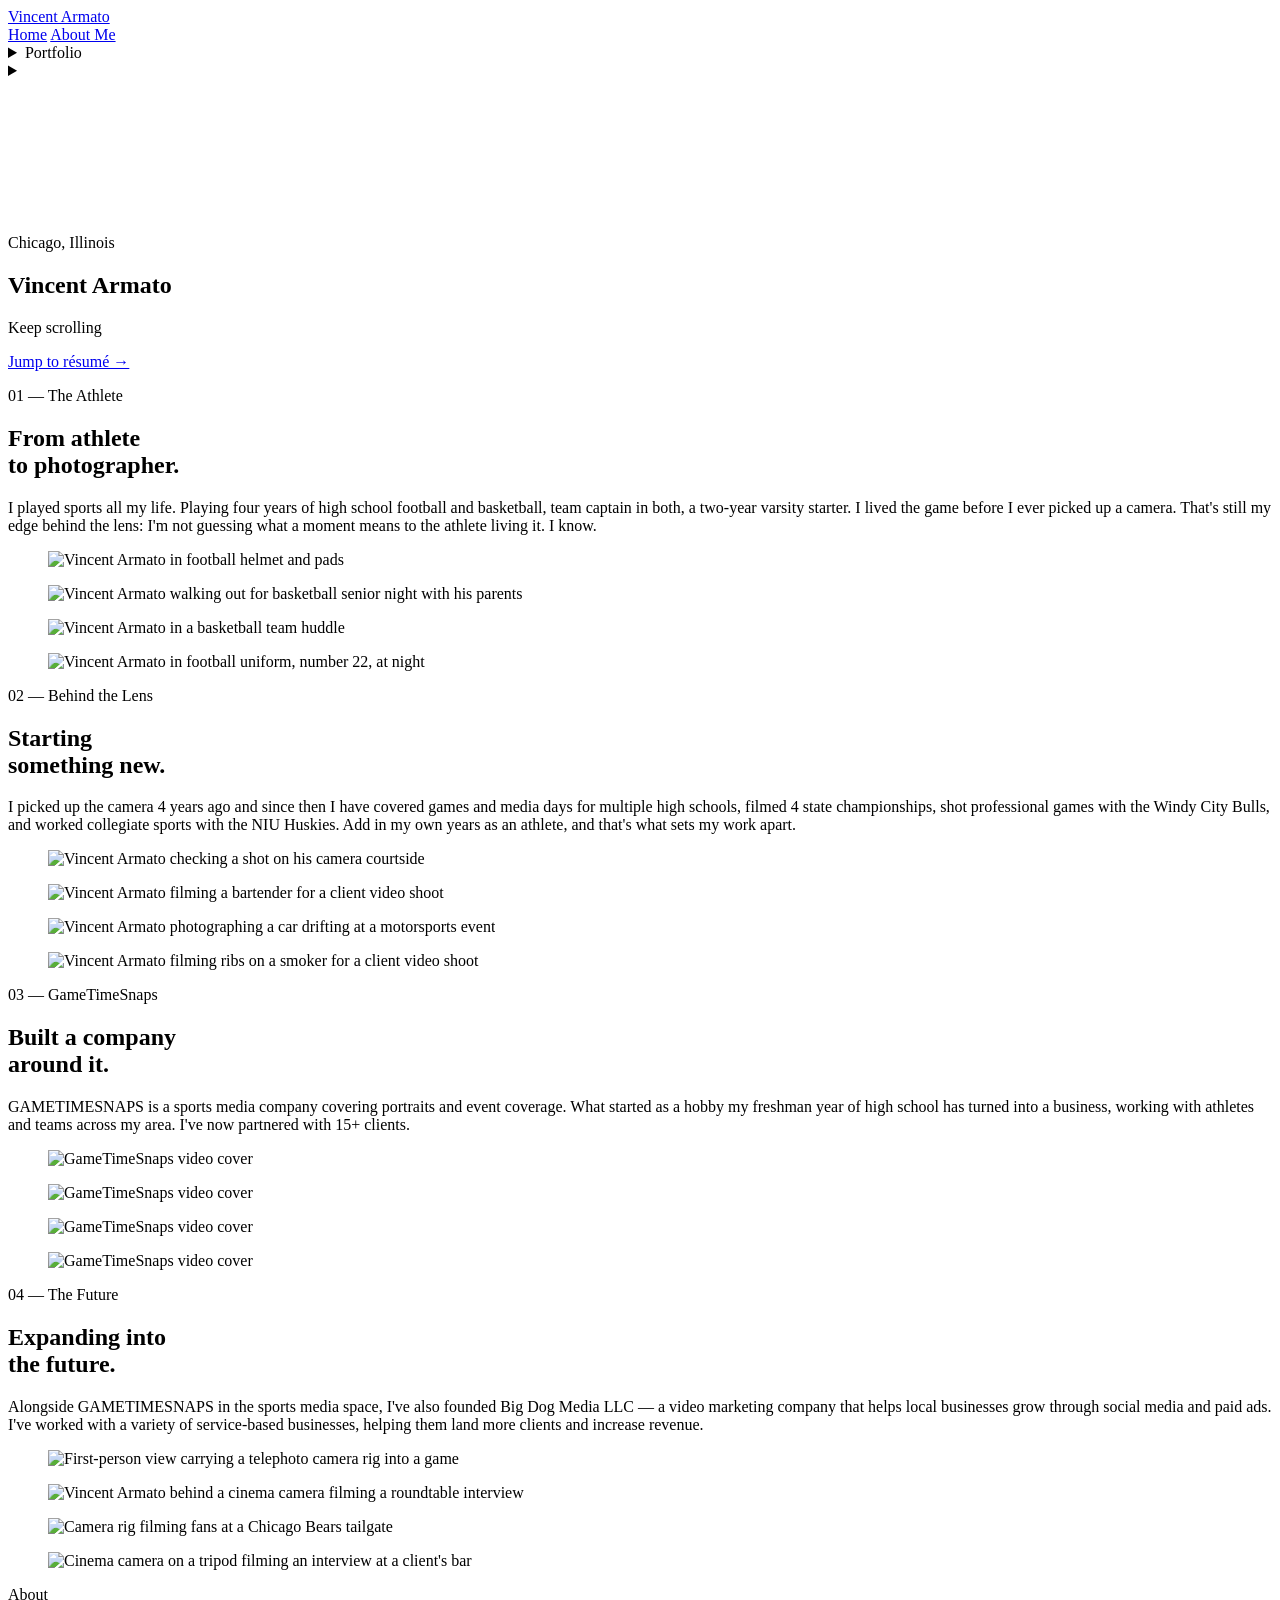
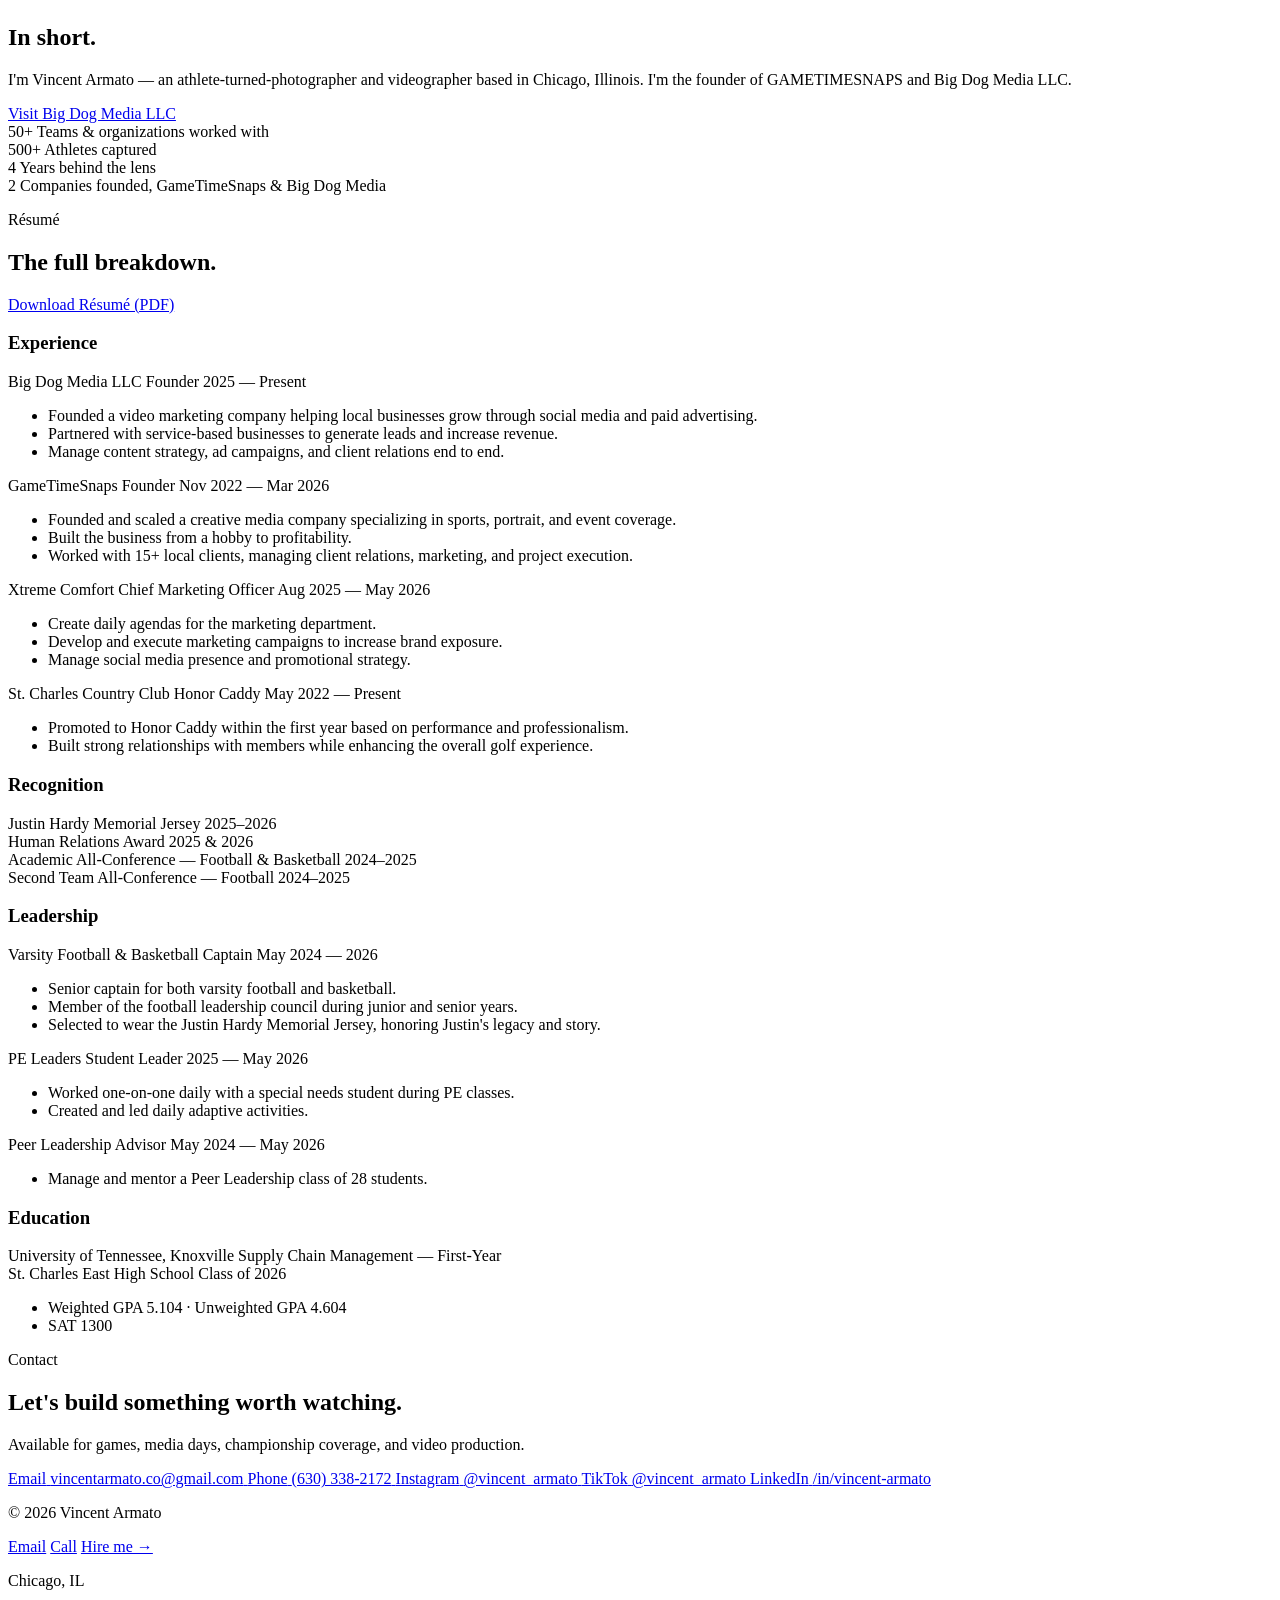
==== about.html @ 3bd27382 "Initial commit of website files" ====
<!DOCTYPE html>
<html lang="en">
  <head>
    <meta charset="UTF-8" />
    <meta name="viewport" content="width=device-width, initial-scale=1.0" />
    <title>About | Vincent Armato</title>
    <meta
      name="description"
      content="Athlete, photographer, and videographer Vincent Armato — the story behind St. Charles East's primary media contractor and founder of GameTimeSnaps."
    />
    <link rel="stylesheet" href="styles.css" />
    <link rel="icon" href="data:image/svg+xml,%3Csvg xmlns='http://www.w3.org/2000/svg' viewBox='0 0 100 100'%3E%3Ccircle cx='50' cy='50' r='42' fill='%23ff4a1f'/%3E%3Ccircle cx='50' cy='50' r='24' fill='%230a0a0a'/%3E%3Ccircle cx='50' cy='50' r='9' fill='%23ff4a1f'/%3E%3C/svg%3E" />
    <!-- Social share. Update og:url + og:image to absolute https URLs once the domain is live. -->
    <meta property="og:type" content="website" />
    <meta property="og:title" content="About — Vincent Armato" />
    <meta property="og:description" content="Athlete-turned-photographer based in Chicago. Founder of GameTimeSnaps and Big Dog Media LLC." />
    <meta property="og:image" content="photos/homepage/hero-still.jpg" />
    <meta name="twitter:card" content="summary_large_image" />
    <meta name="twitter:title" content="About — Vincent Armato" />
    <meta name="twitter:description" content="Athlete-turned-photographer based in Chicago. Founder of GameTimeSnaps and Big Dog Media LLC." />
    <meta name="twitter:image" content="photos/homepage/hero-still.jpg" />
    <script>document.documentElement.classList.add('js');</script>
  </head>
  <body>
    <header class="topbar-wrap">
      <div class="topbar">
        <a class="brand" href="index.html">Vincent Armato</a>
        <nav class="nav-links" aria-label="Primary navigation">
          <a href="index.html">Home</a>
          <a href="about.html" aria-current="page">About Me</a>
          <details class="nav-dropdown">
            <summary>Portfolio</summary>
            <div class="nav-dropdown-menu">
              <a href="game-photos.html">Game Photos</a>
              <a href="media-day.html">Media Day</a>
              <a href="video.html">Video</a>
            </div>
          </details>
        </nav>
        <details class="mobile-nav">
          <summary class="hamburger" aria-label="Menu">
            <span></span><span></span><span></span>
          </summary>
          <div class="mobile-nav-menu">
            <a href="index.html">Home</a>
            <a href="about.html" aria-current="page">About Me</a>
            <a href="game-photos.html">Game Photos</a>
            <a href="media-day.html">Media Day</a>
            <a href="video.html">Video</a>
          </div>
        </details>
      </div>
    </header>

    <div class="site-shell">
    <main>
      <section class="film-section" id="about-hero" aria-label="Photos of Vincent Armato">
        <div class="film-sticky">
          <canvas class="film-canvas g3d-canvas" data-image-set="about" aria-hidden="true"></canvas>

          <div class="film-overlay film-meta">
            <span>Chicago, Illinois</span>
          </div>

          <div class="film-overlay film-center">
            <h2 class="film-center-name">Vincent Armato</h2>
          </div>

          <div class="film-overlay film-hint-wrap">
            <p class="film-hint">Keep scrolling</p>
          </div>

          <div class="film-overlay film-outro">
            <a class="text-link" href="#resume">Jump to r&eacute;sum&eacute; &rarr;</a>
          </div>
        </div>
      </section>

      <section class="section scene" aria-labelledby="scene-athlete">
        <div class="scene-copy" data-reveal>
          <p class="eyebrow">01 — The Athlete</p>
          <h2 id="scene-athlete">From athlete<br />to photographer.</h2>
          <p class="lead">I played sports all my life. Playing four years of high school football and basketball, team captain in both, a two-year varsity starter. I lived the game before I ever picked up a camera. That's still my edge behind the lens: I'm not guessing what a moment means to the athlete living it. I know.</p>
        </div>
        <div class="scene-strip" data-reveal-group>
          <figure class="scene-photo" data-reveal data-parallax="-24">
            <img src="photos/about-me/athlete/football-portrait.jpg" alt="Vincent Armato in football helmet and pads" loading="lazy" decoding="async" />
          </figure>
          <figure class="scene-photo" data-reveal data-parallax="-40">
            <img src="photos/about-me/athlete/basketball-seniornight.jpg" alt="Vincent Armato walking out for basketball senior night with his parents" loading="lazy" decoding="async" />
          </figure>
          <figure class="scene-photo" data-reveal data-parallax="-16">
            <img src="photos/about-me/athlete/basketball-huddle.jpg" alt="Vincent Armato in a basketball team huddle" loading="lazy" decoding="async" />
          </figure>
          <figure class="scene-photo" data-reveal data-parallax="-32">
            <img src="photos/about-me/athlete/football-night.jpg" alt="Vincent Armato in football uniform, number 22, at night" loading="lazy" decoding="async" />
          </figure>
        </div>
      </section>

      <section class="section scene scene-right" aria-labelledby="scene-lens">
        <div class="scene-copy" data-reveal>
          <p class="eyebrow">02 — Behind the Lens</p>
          <h2 id="scene-lens">Starting<br />something new.</h2>
          <p class="lead">I picked up the camera 4 years ago and since then I have covered games and media days for multiple high schools, filmed 4 state championships, shot professional games with the Windy City Bulls, and worked collegiate sports with the NIU Huskies. Add in my own years as an athlete, and that's what sets my work apart.</p>
        </div>
        <div class="scene-strip" data-reveal-group>
          <figure class="scene-photo" data-reveal data-parallax="-32">
            <img src="photos/about-me/behind-the-lens/bts-01.jpg" alt="Vincent Armato checking a shot on his camera courtside" loading="lazy" decoding="async" />
          </figure>
          <figure class="scene-photo" data-reveal data-parallax="-16">
            <img src="photos/about-me/behind-the-lens/bts-02.jpg" alt="Vincent Armato filming a bartender for a client video shoot" loading="lazy" decoding="async" />
          </figure>
          <figure class="scene-photo" data-reveal data-parallax="-40">
            <img src="photos/about-me/behind-the-lens/bts-03.jpg" alt="Vincent Armato photographing a car drifting at a motorsports event" loading="lazy" decoding="async" />
          </figure>
          <figure class="scene-photo" data-reveal data-parallax="-24">
            <img src="photos/about-me/behind-the-lens/bts-04.jpg" alt="Vincent Armato filming ribs on a smoker for a client video shoot" loading="lazy" decoding="async" />
          </figure>
        </div>
      </section>

      <section class="section scene" aria-labelledby="scene-bigdog">
        <div class="scene-copy" data-reveal>
          <p class="eyebrow">03 — GameTimeSnaps</p>
          <h2 id="scene-bigdog">Built a company<br />around it.</h2>
          <p class="lead">GAMETIMESNAPS is a sports media company covering portraits and event coverage. What started as a hobby my freshman year of high school has turned into a business, working with athletes and teams across my area. I've now partnered with 15+ clients.</p>
        </div>
        <div class="scene-strip" data-reveal-group>
          <figure class="scene-photo" data-reveal data-parallax="-24">
            <img src="photos/about-me/company/video-cover-01.jpeg" alt="GameTimeSnaps video cover" loading="lazy" decoding="async" />
          </figure>
          <figure class="scene-photo" data-reveal data-parallax="-40">
            <img src="photos/about-me/company/video-cover-02.jpeg" alt="GameTimeSnaps video cover" loading="lazy" decoding="async" />
          </figure>
          <figure class="scene-photo" data-reveal data-parallax="-16">
            <img src="photos/about-me/company/video-cover-03.jpeg" alt="GameTimeSnaps video cover" loading="lazy" decoding="async" />
          </figure>
          <figure class="scene-photo" data-reveal data-parallax="-32">
            <img src="photos/about-me/company/video-cover-04.jpeg" alt="GameTimeSnaps video cover" loading="lazy" decoding="async" />
          </figure>
        </div>
      </section>

      <section class="section scene scene-right" aria-labelledby="scene-future">
        <div class="scene-copy" data-reveal>
          <p class="eyebrow">04 — The Future</p>
          <h2 id="scene-future">Expanding into<br />the future.</h2>
          <p class="lead">Alongside GAMETIMESNAPS in the sports media space, I've also founded Big Dog Media LLC — a video marketing company that helps local businesses grow through social media and paid ads. I've worked with a variety of service-based businesses, helping them land more clients and increase revenue.</p>
        </div>
        <div class="scene-strip" data-reveal-group>
          <figure class="scene-photo" data-reveal data-parallax="-32">
            <img src="photos/about-me/future/future-01-poster.jpg" alt="First-person view carrying a telephoto camera rig into a game" loading="lazy" decoding="async" />
          </figure>
          <figure class="scene-photo" data-reveal data-parallax="-16">
            <img src="photos/about-me/future/future-01.jpg" alt="Vincent Armato behind a cinema camera filming a roundtable interview" loading="lazy" decoding="async" />
          </figure>
          <figure class="scene-photo" data-reveal data-parallax="-40">
            <img src="photos/about-me/future/future-02-poster.jpg" alt="Camera rig filming fans at a Chicago Bears tailgate" loading="lazy" decoding="async" />
          </figure>
          <figure class="scene-photo" data-reveal data-parallax="-24">
            <img src="photos/about-me/future/future-02.jpg" alt="Cinema camera on a tripod filming an interview at a client's bar" loading="lazy" decoding="async" />
          </figure>
        </div>
      </section>

      <section class="section about-brief" aria-labelledby="scene-story">
        <div class="section-heading" data-reveal>
          <p class="eyebrow">About</p>
          <h2 id="scene-story">In short.</h2>
        </div>
        <p class="lead" data-reveal>I'm Vincent Armato — an athlete-turned-photographer and videographer based in Chicago, Illinois. I'm the founder of GAMETIMESNAPS and Big Dog Media LLC.</p>
        <a class="btn btn-secondary" href="https://bigdogmediallc.com" target="_blank" rel="noreferrer" data-reveal>Visit Big Dog Media LLC</a>
      </section>

      <div class="stats">
        <div class="stats-grid" data-reveal-group>
          <div class="stat" data-reveal>
            <span class="stat-number">50+</span>
            <span class="stat-label">Teams &amp; organizations worked with</span>
          </div>
          <div class="stat" data-reveal>
            <span class="stat-number">500+</span>
            <span class="stat-label">Athletes captured</span>
          </div>
          <div class="stat" data-reveal>
            <span class="stat-number">4</span>
            <span class="stat-label">Years behind the lens</span>
          </div>
          <div class="stat" data-reveal>
            <span class="stat-number">2</span>
            <span class="stat-label">Companies founded, GameTimeSnaps &amp; Big Dog Media</span>
          </div>
        </div>
      </div>

      <section id="resume" class="section resume-section">
        <div class="section-heading" data-reveal>
          <p class="eyebrow">R&eacute;sum&eacute;</p>
          <h2>The full breakdown.</h2>
          <a class="btn btn-secondary resume-download" href="assets/docs/Vincent-Armato-Resume.pdf" download data-reveal>Download R&eacute;sum&eacute; (PDF)</a>
        </div>

        <div class="resume-grid">
        <div class="resume-block" data-reveal-group>
          <h3 class="resume-block-title" data-reveal>Experience</h3>

          <div class="resume-row" data-reveal>
            <div class="resume-row-head">
              <span class="resume-row-org-group">
                <span class="resume-row-org">Big Dog Media LLC</span>
                <span class="resume-row-role">Founder</span>
              </span>
              <span class="resume-row-date">2025 &mdash; Present</span>
            </div>
            <ul class="resume-row-bullets">
              <li>Founded a video marketing company helping local businesses grow through social media and paid advertising.</li>
              <li>Partnered with service-based businesses to generate leads and increase revenue.</li>
              <li>Manage content strategy, ad campaigns, and client relations end to end.</li>
            </ul>
          </div>

          <div class="resume-row" data-reveal>
            <div class="resume-row-head">
              <span class="resume-row-org-group">
                <span class="resume-row-org">GameTimeSnaps</span>
                <span class="resume-row-role">Founder</span>
              </span>
              <span class="resume-row-date">Nov 2022 &mdash; Mar 2026</span>
            </div>
            <ul class="resume-row-bullets">
              <li>Founded and scaled a creative media company specializing in sports, portrait, and event coverage.</li>
              <li>Built the business from a hobby to profitability.</li>
              <li>Worked with 15+ local clients, managing client relations, marketing, and project execution.</li>
            </ul>
          </div>

          <div class="resume-row" data-reveal>
            <div class="resume-row-head">
              <span class="resume-row-org-group">
                <span class="resume-row-org">Xtreme Comfort</span>
                <span class="resume-row-role">Chief Marketing Officer</span>
              </span>
              <span class="resume-row-date">Aug 2025 &mdash; May 2026</span>
            </div>
            <ul class="resume-row-bullets">
              <li>Create daily agendas for the marketing department.</li>
              <li>Develop and execute marketing campaigns to increase brand exposure.</li>
              <li>Manage social media presence and promotional strategy.</li>
            </ul>
          </div>

          <div class="resume-row" data-reveal>
            <div class="resume-row-head">
              <span class="resume-row-org-group">
                <span class="resume-row-org">St. Charles Country Club</span>
                <span class="resume-row-role">Honor Caddy</span>
              </span>
              <span class="resume-row-date">May 2022 &mdash; Present</span>
            </div>
            <ul class="resume-row-bullets">
              <li>Promoted to Honor Caddy within the first year based on performance and professionalism.</li>
              <li>Built strong relationships with members while enhancing the overall golf experience.</li>
            </ul>
          </div>
        </div>

        <div class="resume-block" data-reveal-group>
          <h3 class="resume-block-title" data-reveal>Recognition</h3>
          <div class="resume-row resume-row-simple" data-reveal>
            <span class="resume-row-org">Justin Hardy Memorial Jersey</span>
            <span class="resume-row-date">2025&ndash;2026</span>
          </div>
          <div class="resume-row resume-row-simple" data-reveal>
            <span class="resume-row-org">Human Relations Award</span>
            <span class="resume-row-date">2025 &amp; 2026</span>
          </div>
          <div class="resume-row resume-row-simple" data-reveal>
            <span class="resume-row-org">Academic All-Conference &mdash; Football &amp; Basketball</span>
            <span class="resume-row-date">2024&ndash;2025</span>
          </div>
          <div class="resume-row resume-row-simple" data-reveal>
            <span class="resume-row-org">Second Team All-Conference &mdash; Football</span>
            <span class="resume-row-date">2024&ndash;2025</span>
          </div>
        </div>

        <div class="resume-block" data-reveal-group>
          <h3 class="resume-block-title" data-reveal>Leadership</h3>

          <div class="resume-row" data-reveal>
            <div class="resume-row-head">
              <span class="resume-row-org-group">
                <span class="resume-row-org">Varsity Football &amp; Basketball</span>
                <span class="resume-row-role">Captain</span>
              </span>
              <span class="resume-row-date">May 2024 &mdash; 2026</span>
            </div>
            <ul class="resume-row-bullets">
              <li>Senior captain for both varsity football and basketball.</li>
              <li>Member of the football leadership council during junior and senior years.</li>
              <li>Selected to wear the Justin Hardy Memorial Jersey, honoring Justin's legacy and story.</li>
            </ul>
          </div>

          <div class="resume-row" data-reveal>
            <div class="resume-row-head">
              <span class="resume-row-org-group">
                <span class="resume-row-org">PE Leaders</span>
                <span class="resume-row-role">Student Leader</span>
              </span>
              <span class="resume-row-date">2025 &mdash; May 2026</span>
            </div>
            <ul class="resume-row-bullets">
              <li>Worked one-on-one daily with a special needs student during PE classes.</li>
              <li>Created and led daily adaptive activities.</li>
            </ul>
          </div>

          <div class="resume-row" data-reveal>
            <div class="resume-row-head">
              <span class="resume-row-org-group">
                <span class="resume-row-org">Peer Leadership</span>
                <span class="resume-row-role">Advisor</span>
              </span>
              <span class="resume-row-date">May 2024 &mdash; May 2026</span>
            </div>
            <ul class="resume-row-bullets">
              <li>Manage and mentor a Peer Leadership class of 28 students.</li>
            </ul>
          </div>
        </div>

        <div class="resume-block" data-reveal-group>
          <h3 class="resume-block-title" data-reveal>Education</h3>
          <div class="resume-row" data-reveal>
            <div class="resume-row-head">
              <span class="resume-row-org-group">
                <span class="resume-row-org">University of Tennessee, Knoxville</span>
                <span class="resume-row-role">Supply Chain Management &mdash; First-Year</span>
              </span>
            </div>
          </div>
          <div class="resume-row" data-reveal>
            <div class="resume-row-head">
              <span class="resume-row-org-group">
                <span class="resume-row-org">St. Charles East High School</span>
                <span class="resume-row-role">Class of 2026</span>
              </span>
            </div>
            <ul class="resume-row-bullets">
              <li>Weighted GPA 5.104 &middot; Unweighted GPA 4.604</li>
              <li>SAT 1300</li>
            </ul>
          </div>
        </div>
        </div>
      </section>

      <section id="contact" class="contact-full">
        <div class="contact-inner">
          <div data-reveal>
            <p class="eyebrow">Contact</p>
            <h2>Let's build something worth watching.</h2>
            <p class="lead">Available for games, media days, championship coverage, and video production.</p>
          </div>
          <div class="contact-list" data-reveal-group>
            <a href="mailto:vincentarmato.co@gmail.com" data-reveal>
              <span class="label">Email</span>
              <span class="value">vincentarmato.co@gmail.com</span>
            </a>
            <a href="tel:+16303382172" data-reveal>
              <span class="label">Phone</span>
              <span class="value">(630) 338-2172</span>
            </a>
            <a href="https://www.instagram.com/vincent_armato" target="_blank" rel="noreferrer" data-reveal>
              <span class="label">Instagram</span>
              <span class="value">@vincent_armato</span>
            </a>
            <a href="https://www.tiktok.com/@vincent_armato" target="_blank" rel="noreferrer" data-reveal>
              <span class="label">TikTok</span>
              <span class="value">@vincent_armato</span>
            </a>
            <a href="https://www.linkedin.com/in/vincent-armato" target="_blank" rel="noreferrer" data-reveal>
              <span class="label">LinkedIn</span>
              <span class="value">/in/vincent-armato</span>
            </a>
          </div>
        </div>
      </section>
    </main>

      <footer class="footer">
        <p>© 2026 Vincent Armato</p>
        <p class="footer-links">
          <a href="mailto:vincentarmato.co@gmail.com">Email</a>
          <a href="tel:+16303382172">Call</a>
          <a href="#contact">Hire me &rarr;</a>
        </p>
        <p>Chicago, IL</p>
      </footer>
    </div>

    <script src="motion.js"></script>
    <script src="assets/vendor/three.min.js"></script>
    <script src="gallery3d.js"></script>
  </body>
</html>
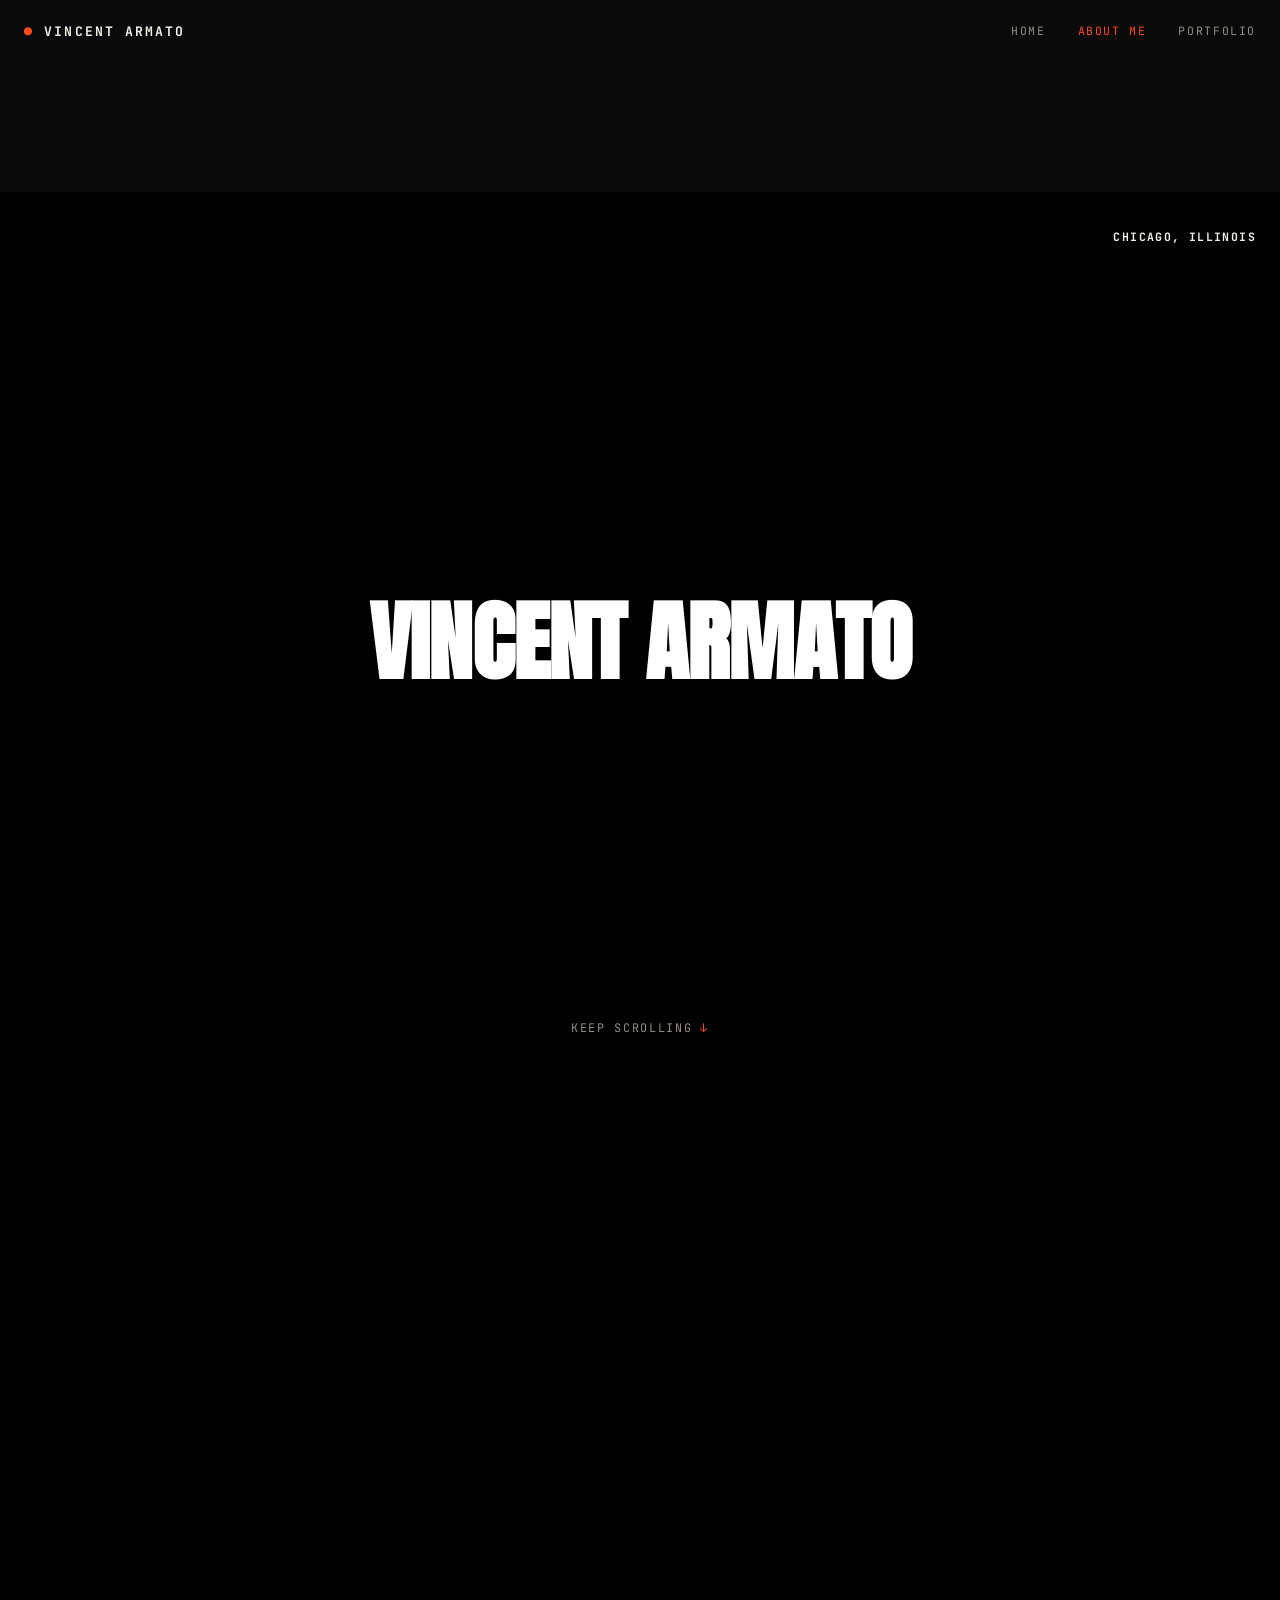
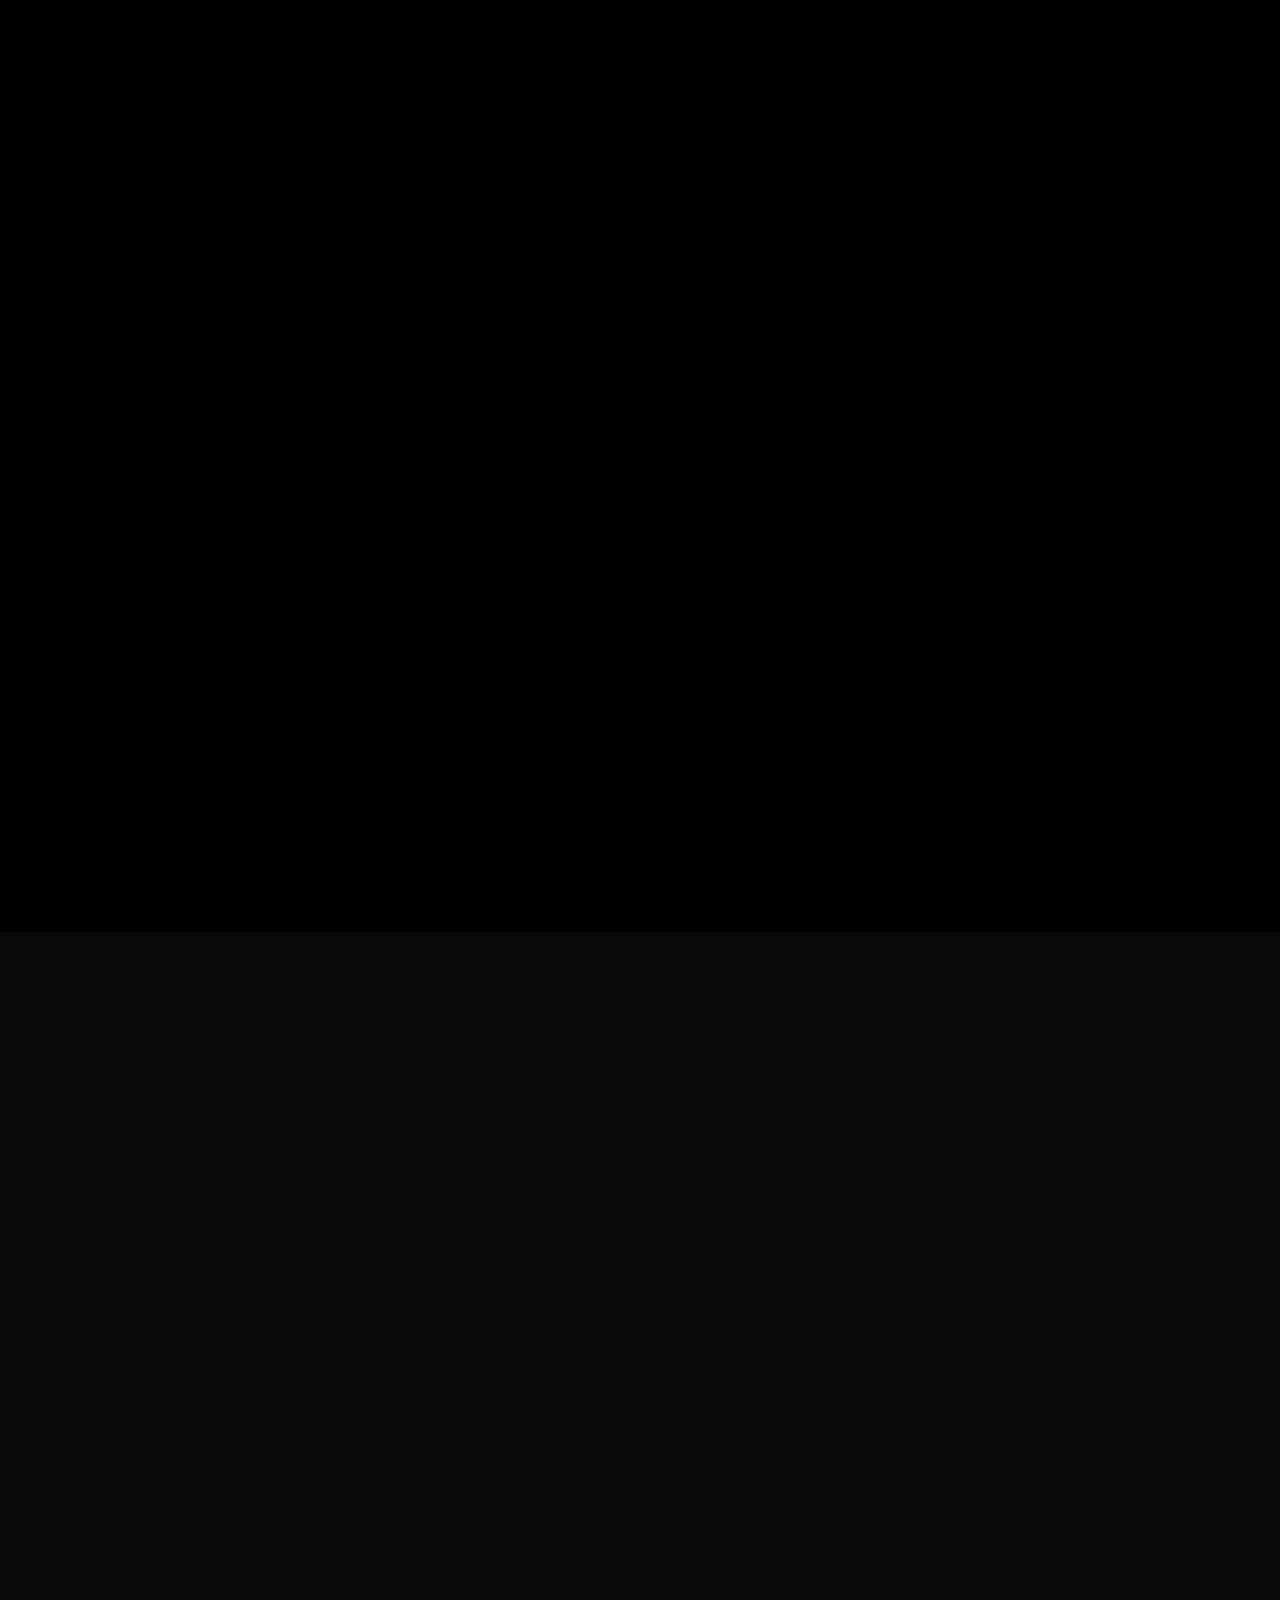
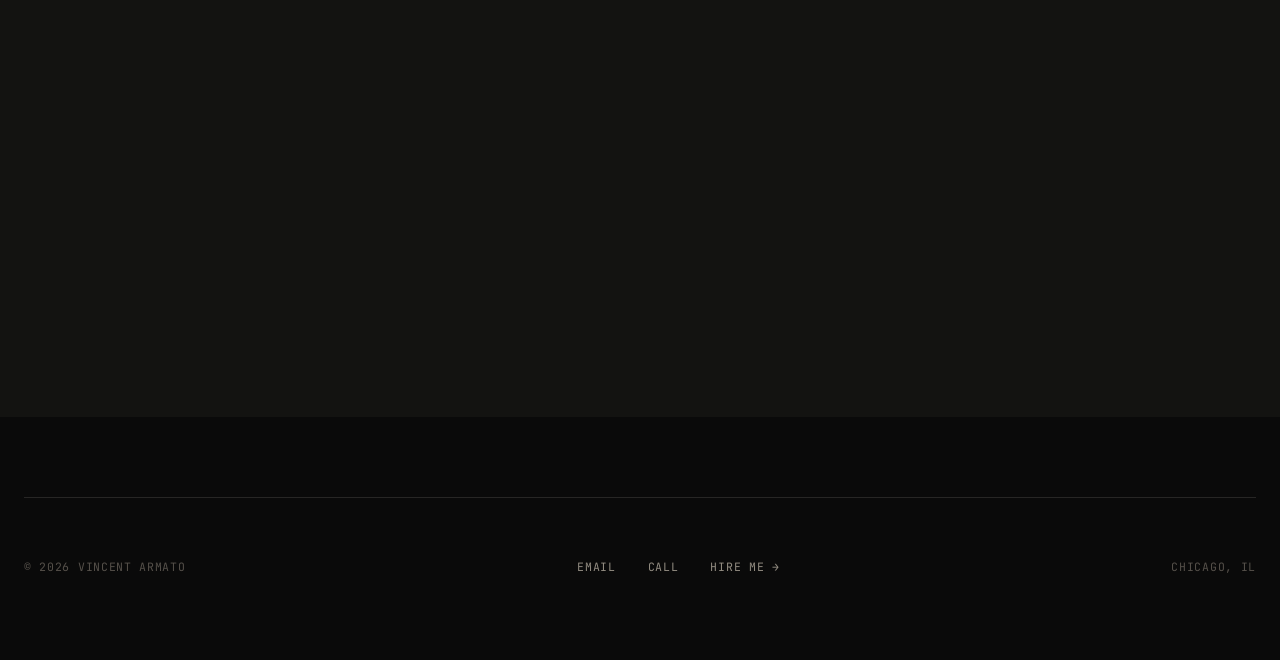
==== commit beb6a97a: "Hardcoded imgs + noscript collages use thumbs with srcset/dims; fix 17 broken noscript refs The nosc" ====
--- a/about.html
+++ b/about.html
@@ -84,16 +84,16 @@
         </div>
         <div class="scene-strip" data-reveal-group>
           <figure class="scene-photo" data-reveal data-parallax="-24">
-            <img src="photos/about-me/athlete/football-portrait.jpg" alt="Vincent Armato in football helmet and pads" loading="lazy" decoding="async" />
+            <img src="photos/thumbs/about-me/athlete/football-portrait.webp" srcset="photos/thumbs/about-me/athlete/football-portrait.webp 800w, photos/about-me/athlete/football-portrait.jpg 900w" sizes="(max-width: 960px) 45vw, 300px" width="800" height="1200" alt="Vincent Armato in football helmet and pads" loading="lazy" decoding="async" />
           </figure>
           <figure class="scene-photo" data-reveal data-parallax="-40">
-            <img src="photos/about-me/athlete/basketball-seniornight.jpg" alt="Vincent Armato walking out for basketball senior night with his parents" loading="lazy" decoding="async" />
+            <img src="photos/thumbs/about-me/athlete/basketball-seniornight.webp" srcset="photos/thumbs/about-me/athlete/basketball-seniornight.webp 800w, photos/about-me/athlete/basketball-seniornight.jpg 900w" sizes="(max-width: 960px) 45vw, 300px" width="800" height="1001" alt="Vincent Armato walking out for basketball senior night with his parents" loading="lazy" decoding="async" />
           </figure>
           <figure class="scene-photo" data-reveal data-parallax="-16">
-            <img src="photos/about-me/athlete/basketball-huddle.jpg" alt="Vincent Armato in a basketball team huddle" loading="lazy" decoding="async" />
+            <img src="photos/thumbs/about-me/athlete/basketball-huddle.webp" srcset="photos/thumbs/about-me/athlete/basketball-huddle.webp 800w, photos/about-me/athlete/basketball-huddle.jpg 1000w" sizes="(max-width: 960px) 45vw, 300px" width="800" height="533" alt="Vincent Armato in a basketball team huddle" loading="lazy" decoding="async" />
           </figure>
           <figure class="scene-photo" data-reveal data-parallax="-32">
-            <img src="photos/about-me/athlete/football-night.jpg" alt="Vincent Armato in football uniform, number 22, at night" loading="lazy" decoding="async" />
+            <img src="photos/thumbs/about-me/athlete/football-night.webp" srcset="photos/thumbs/about-me/athlete/football-night.webp 800w, photos/about-me/athlete/football-night.jpg 900w" sizes="(max-width: 960px) 45vw, 300px" width="800" height="1200" alt="Vincent Armato in football uniform, number 22, at night" loading="lazy" decoding="async" />
           </figure>
         </div>
       </section>
@@ -106,16 +106,16 @@
         </div>
         <div class="scene-strip" data-reveal-group>
           <figure class="scene-photo" data-reveal data-parallax="-32">
-            <img src="photos/about-me/behind-the-lens/bts-01.jpg" alt="Vincent Armato checking a shot on his camera courtside" loading="lazy" decoding="async" />
+            <img src="photos/thumbs/about-me/behind-the-lens/bts-01.webp" srcset="photos/thumbs/about-me/behind-the-lens/bts-01.webp 800w, photos/about-me/behind-the-lens/bts-01.jpg 900w" sizes="(max-width: 960px) 45vw, 300px" width="800" height="1423" alt="Vincent Armato checking a shot on his camera courtside" loading="lazy" decoding="async" />
           </figure>
           <figure class="scene-photo" data-reveal data-parallax="-16">
-            <img src="photos/about-me/behind-the-lens/bts-02.jpg" alt="Vincent Armato filming a bartender for a client video shoot" loading="lazy" decoding="async" />
+            <img src="photos/thumbs/about-me/behind-the-lens/bts-02.webp" srcset="photos/thumbs/about-me/behind-the-lens/bts-02.webp 800w, photos/about-me/behind-the-lens/bts-02.jpg 1000w" sizes="(max-width: 960px) 45vw, 300px" width="800" height="1068" alt="Vincent Armato filming a bartender for a client video shoot" loading="lazy" decoding="async" />
           </figure>
           <figure class="scene-photo" data-reveal data-parallax="-40">
-            <img src="photos/about-me/behind-the-lens/bts-03.jpg" alt="Vincent Armato photographing a car drifting at a motorsports event" loading="lazy" decoding="async" />
+            <img src="photos/thumbs/about-me/behind-the-lens/bts-03.webp" srcset="photos/thumbs/about-me/behind-the-lens/bts-03.webp 722w, photos/about-me/behind-the-lens/bts-03.jpg 722w" sizes="(max-width: 960px) 45vw, 300px" width="722" height="886" alt="Vincent Armato photographing a car drifting at a motorsports event" loading="lazy" decoding="async" />
           </figure>
           <figure class="scene-photo" data-reveal data-parallax="-24">
-            <img src="photos/about-me/behind-the-lens/bts-04.jpg" alt="Vincent Armato filming ribs on a smoker for a client video shoot" loading="lazy" decoding="async" />
+            <img src="photos/thumbs/about-me/behind-the-lens/bts-04.webp" srcset="photos/thumbs/about-me/behind-the-lens/bts-04.webp 800w, photos/about-me/behind-the-lens/bts-04.jpg 2000w" sizes="(max-width: 960px) 45vw, 300px" width="800" height="534" alt="Vincent Armato filming ribs on a smoker for a client video shoot" loading="lazy" decoding="async" />
           </figure>
         </div>
       </section>
@@ -128,16 +128,16 @@
         </div>
         <div class="scene-strip" data-reveal-group>
           <figure class="scene-photo" data-reveal data-parallax="-24">
-            <img src="photos/about-me/company/video-cover-01.jpeg" alt="GameTimeSnaps video cover" loading="lazy" decoding="async" />
+            <img src="photos/thumbs/about-me/company/video-cover-01.webp" srcset="photos/thumbs/about-me/company/video-cover-01.webp 800w, photos/about-me/company/video-cover-01.jpeg 2282w" sizes="(max-width: 960px) 45vw, 300px" width="800" height="442" alt="GameTimeSnaps video cover" loading="lazy" decoding="async" />
           </figure>
           <figure class="scene-photo" data-reveal data-parallax="-40">
-            <img src="photos/about-me/company/video-cover-02.jpeg" alt="GameTimeSnaps video cover" loading="lazy" decoding="async" />
+            <img src="photos/thumbs/about-me/company/video-cover-02.webp" srcset="photos/thumbs/about-me/company/video-cover-02.webp 800w, photos/about-me/company/video-cover-02.jpeg 818w" sizes="(max-width: 960px) 45vw, 300px" width="800" height="1432" alt="GameTimeSnaps video cover" loading="lazy" decoding="async" />
           </figure>
           <figure class="scene-photo" data-reveal data-parallax="-16">
-            <img src="photos/about-me/company/video-cover-03.jpeg" alt="GameTimeSnaps video cover" loading="lazy" decoding="async" />
+            <img src="photos/thumbs/about-me/company/video-cover-03.webp" srcset="photos/thumbs/about-me/company/video-cover-03.webp 800w, photos/about-me/company/video-cover-03.jpeg 1600w" sizes="(max-width: 960px) 45vw, 300px" width="800" height="408" alt="GameTimeSnaps video cover" loading="lazy" decoding="async" />
           </figure>
           <figure class="scene-photo" data-reveal data-parallax="-32">
-            <img src="photos/about-me/company/video-cover-04.jpeg" alt="GameTimeSnaps video cover" loading="lazy" decoding="async" />
+            <img src="photos/thumbs/about-me/company/video-cover-04.webp" srcset="photos/thumbs/about-me/company/video-cover-04.webp 800w, photos/about-me/company/video-cover-04.jpeg 2998w" sizes="(max-width: 960px) 45vw, 300px" width="800" height="443" alt="GameTimeSnaps video cover" loading="lazy" decoding="async" />
           </figure>
         </div>
       </section>
@@ -150,16 +150,16 @@
         </div>
         <div class="scene-strip" data-reveal-group>
           <figure class="scene-photo" data-reveal data-parallax="-32">
-            <img src="photos/about-me/future/future-01-poster.jpg" alt="First-person view carrying a telephoto camera rig into a game" loading="lazy" decoding="async" />
+            <img src="photos/thumbs/about-me/future/future-01-poster.webp" srcset="photos/thumbs/about-me/future/future-01-poster.webp 720w, photos/about-me/future/future-01-poster.jpg 720w" sizes="(max-width: 960px) 45vw, 300px" width="720" height="1280" alt="First-person view carrying a telephoto camera rig into a game" loading="lazy" decoding="async" />
           </figure>
           <figure class="scene-photo" data-reveal data-parallax="-16">
-            <img src="photos/about-me/future/future-01.jpg" alt="Vincent Armato behind a cinema camera filming a roundtable interview" loading="lazy" decoding="async" />
+            <img src="photos/thumbs/about-me/future/future-01.webp" srcset="photos/thumbs/about-me/future/future-01.webp 800w, photos/about-me/future/future-01.jpg 1000w" sizes="(max-width: 960px) 45vw, 300px" width="800" height="1423" alt="Vincent Armato behind a cinema camera filming a roundtable interview" loading="lazy" decoding="async" />
           </figure>
           <figure class="scene-photo" data-reveal data-parallax="-40">
-            <img src="photos/about-me/future/future-02-poster.jpg" alt="Camera rig filming fans at a Chicago Bears tailgate" loading="lazy" decoding="async" />
+            <img src="photos/thumbs/about-me/future/future-02-poster.webp" srcset="photos/thumbs/about-me/future/future-02-poster.webp 720w, photos/about-me/future/future-02-poster.jpg 720w" sizes="(max-width: 960px) 45vw, 300px" width="720" height="1280" alt="Camera rig filming fans at a Chicago Bears tailgate" loading="lazy" decoding="async" />
           </figure>
           <figure class="scene-photo" data-reveal data-parallax="-24">
-            <img src="photos/about-me/future/future-02.jpg" alt="Cinema camera on a tripod filming an interview at a client's bar" loading="lazy" decoding="async" />
+            <img src="photos/thumbs/about-me/future/future-02.webp" srcset="photos/thumbs/about-me/future/future-02.webp 800w, photos/about-me/future/future-02.jpg 1000w" sizes="(max-width: 960px) 45vw, 300px" width="800" height="1423" alt="Cinema camera on a tripod filming an interview at a client's bar" loading="lazy" decoding="async" />
           </figure>
         </div>
       </section>
--- a/styles.css
+++ b/styles.css
@@ -0,0 +1,1851 @@
+@import url('https://fonts.googleapis.com/css2?family=Anton&family=Inter:wght@400;500;600;700;800;900&family=JetBrains+Mono:wght@400;500;700&display=swap');
+
+:root {
+  --bg: #0a0a0a;
+  --bg-raise: #131311;
+  --ink: #f3efe6;
+  --ink-dim: #938d82;
+  --ink-faint: #55504a;
+  --line: rgba(243, 239, 230, 0.12);
+  --line-strong: rgba(243, 239, 230, 0.26);
+  --accent: #ff4a1f;
+  --accent-ink: #0a0a0a;
+  --shadow: 0 30px 70px rgba(0, 0, 0, 0.5);
+  --ease-out: cubic-bezier(0.22, 1, 0.36, 1);
+
+  --font-display: 'Anton', 'Arial Narrow', sans-serif;
+  --font-body: 'Inter', -apple-system, BlinkMacSystemFont, 'Segoe UI', sans-serif;
+  --font-mono: 'JetBrains Mono', ui-monospace, SFMono-Regular, Menlo, monospace;
+
+  --sp-1: 0.5rem;
+  --sp-2: 1rem;
+  --sp-3: 1.5rem;
+  --sp-4: 2rem;
+  --sp-5: 2.5rem;
+  --sp-6: 3rem;
+  --sp-8: 4rem;
+  --sp-10: 5rem;
+  --sp-12: 6rem;
+  --sp-16: 8rem;
+}
+
+* {
+  box-sizing: border-box;
+}
+
+html {
+  scroll-behavior: smooth;
+}
+
+body {
+  margin: 0;
+  font-family: var(--font-body);
+  background: var(--bg);
+  color: var(--ink);
+  line-height: 1.6;
+  min-height: 100vh;
+  overflow-x: hidden;
+}
+
+img {
+  display: block;
+  width: 100%;
+}
+
+a {
+  color: inherit;
+  text-decoration: none;
+}
+
+::selection {
+  background: var(--accent);
+  color: var(--accent-ink);
+}
+
+:focus-visible {
+  outline: 2px solid var(--accent);
+  outline-offset: 3px;
+}
+
+.site-shell {
+  width: min(1280px, calc(100% - 3rem));
+  margin: 0 auto;
+  padding-bottom: var(--sp-8);
+}
+
+/* ---------- Nav ---------- */
+
+.topbar-wrap {
+  width: 100vw;
+  margin-left: calc(50% - 50vw);
+  position: sticky;
+  top: 0;
+  z-index: 40;
+  background: transparent;
+  border-bottom: 1px solid transparent;
+  transition: background 300ms ease, border-color 300ms ease, backdrop-filter 300ms ease;
+}
+
+.topbar-wrap.is-scrolled,
+html:not(.js) .topbar-wrap {
+  background: rgba(10, 10, 10, 0.88);
+  backdrop-filter: blur(14px);
+  border-bottom-color: var(--line);
+}
+
+.topbar {
+  display: flex;
+  justify-content: space-between;
+  align-items: center;
+  padding: 1.3rem 0;
+  gap: var(--sp-2);
+  flex-wrap: wrap;
+  width: min(1280px, calc(100% - 3rem));
+  margin: 0 auto;
+}
+
+.brand {
+  font-family: var(--font-mono);
+  font-weight: 700;
+  letter-spacing: 0.16em;
+  text-transform: uppercase;
+  font-size: 0.82rem;
+}
+
+.brand::before {
+  content: '● ';
+  color: var(--accent);
+}
+
+.nav-links {
+  display: flex;
+  align-items: center;
+  gap: var(--sp-4);
+  flex-wrap: wrap;
+}
+
+.nav-links a,
+.nav-dropdown summary {
+  font-family: var(--font-mono);
+  color: var(--ink-dim);
+  font-size: 0.72rem;
+  letter-spacing: 0.14em;
+  text-transform: uppercase;
+  transition: color 180ms ease;
+}
+
+.nav-links a:hover,
+.nav-links a:focus-visible,
+.nav-dropdown summary:hover,
+.nav-dropdown summary:focus-visible {
+  color: var(--ink);
+}
+
+.nav-links a[aria-current="page"] {
+  color: var(--accent);
+}
+
+.nav-dropdown {
+  position: relative;
+}
+
+.nav-dropdown summary {
+  cursor: pointer;
+  list-style: none;
+}
+
+.nav-dropdown summary::-webkit-details-marker {
+  display: none;
+}
+
+.nav-dropdown-menu {
+  display: flex;
+  flex-direction: column;
+  gap: 0.25rem;
+  position: absolute;
+  top: 100%;
+  left: 0;
+  margin-top: 0.9rem;
+  padding: 0.5rem;
+  min-width: 170px;
+  background: var(--bg-raise);
+  border: 1px solid var(--line);
+  z-index: 30;
+}
+
+.nav-dropdown-menu a {
+  padding: 0.5rem 0.6rem;
+  font-family: var(--font-mono);
+  font-size: 0.72rem;
+  letter-spacing: 0.1em;
+  text-transform: uppercase;
+  color: var(--ink-dim);
+}
+
+.nav-dropdown-menu a:hover,
+.nav-dropdown-menu a:focus-visible,
+.nav-dropdown-menu a[aria-current="page"] {
+  color: var(--accent);
+}
+
+.mobile-nav {
+  display: none;
+}
+
+.hamburger {
+  cursor: pointer;
+  list-style: none;
+  display: flex;
+  flex-direction: column;
+  justify-content: center;
+  align-items: center;
+  gap: 5px;
+  width: 48px;
+  height: 48px;
+  padding: 11px;
+}
+
+.hamburger::-webkit-details-marker {
+  display: none;
+}
+
+.hamburger span {
+  display: block;
+  width: 100%;
+  height: 2px;
+  background: var(--ink);
+}
+
+.mobile-nav-menu {
+  display: flex;
+  flex-direction: column;
+  gap: 0.2rem;
+  position: absolute;
+  top: 100%;
+  right: 0;
+  margin-top: 0.9rem;
+  padding: 0.5rem;
+  min-width: 170px;
+  background: var(--bg-raise);
+  border: 1px solid var(--line);
+  z-index: 30;
+}
+
+.mobile-nav-menu a {
+  display: flex;
+  align-items: center;
+  min-height: 48px;
+  padding: 0.6rem 0.75rem;
+  font-family: var(--font-mono);
+  color: var(--ink-dim);
+  font-size: 0.72rem;
+  letter-spacing: 0.1em;
+  text-transform: uppercase;
+}
+
+.mobile-nav-menu a:hover,
+.mobile-nav-menu a:focus-visible,
+.mobile-nav-menu a[aria-current="page"] {
+  color: var(--accent);
+}
+
+.breadcrumb {
+  display: inline-flex;
+  align-items: center;
+  gap: 0.5rem;
+  margin-top: var(--sp-4);
+  font-family: var(--font-mono);
+  font-size: 0.72rem;
+  letter-spacing: 0.1em;
+  text-transform: uppercase;
+  color: var(--ink-dim);
+  transition: color 180ms ease, gap 180ms ease;
+}
+
+.breadcrumb:hover,
+.breadcrumb:focus-visible {
+  color: var(--accent);
+  gap: 0.7rem;
+}
+
+/* ---------- Type helpers ---------- */
+
+.eyebrow {
+  display: inline-block;
+  margin: 0 0 var(--sp-2);
+  color: var(--accent);
+  font-family: var(--font-mono);
+  text-transform: uppercase;
+  letter-spacing: 0.2em;
+  font-size: 0.72rem;
+  font-weight: 700;
+}
+
+h1, h2, h3 {
+  line-height: 1.05;
+  margin: 0;
+  font-weight: 800;
+}
+
+.lead {
+  font-size: 1.02rem;
+  color: var(--ink-dim);
+  max-width: 560px;
+}
+
+.section {
+  padding: var(--sp-12) 0 0;
+}
+
+.section-heading {
+  margin-bottom: var(--sp-5);
+  max-width: 720px;
+}
+
+.section-heading h2 {
+  font-family: var(--font-display);
+  text-transform: uppercase;
+  font-size: clamp(2rem, 4.2vw, 3.2rem);
+  letter-spacing: -0.01em;
+  line-height: 0.98;
+}
+
+/* ---------- Buttons ---------- */
+
+.btn {
+  display: inline-flex;
+  align-items: center;
+  justify-content: center;
+  padding: 1rem 1.6rem;
+  border-radius: 3px;
+  font-family: var(--font-mono);
+  text-transform: uppercase;
+  letter-spacing: 0.1em;
+  font-size: 0.76rem;
+  font-weight: 700;
+  transition: background 180ms ease, color 180ms ease, border-color 180ms ease;
+}
+
+.btn-primary {
+  background: var(--accent);
+  color: var(--accent-ink);
+}
+
+.btn-primary:hover,
+.btn-primary:focus-visible {
+  background: var(--ink);
+  color: var(--bg);
+}
+
+.btn-secondary {
+  background: transparent;
+  color: var(--ink);
+  border: 1px solid var(--line-strong);
+}
+
+.btn-secondary:hover,
+.btn-secondary:focus-visible {
+  border-color: var(--accent);
+  color: var(--accent);
+}
+
+/* ---------- Hero (full-bleed) ---------- */
+
+.subpage-hero {
+  max-width: 780px;
+  padding: var(--sp-8) 0 var(--sp-2);
+}
+
+.subpage-hero h1 {
+  font-family: var(--font-display);
+  text-transform: uppercase;
+  font-size: clamp(2.8rem, 7vw, 5.2rem);
+  letter-spacing: -0.01em;
+  line-height: 0.94;
+}
+
+.subpage-meta {
+  display: block;
+  margin-top: var(--sp-2);
+  font-family: var(--font-mono);
+  text-transform: uppercase;
+  letter-spacing: 0.14em;
+  font-size: 0.72rem;
+  color: var(--ink-dim);
+}
+
+.hero-full {
+  width: 100vw;
+  margin-left: calc(50% - 50vw);
+  position: relative;
+  min-height: min(94vh, 960px);
+  display: flex;
+  align-items: flex-end;
+  overflow: hidden;
+  background: #000;
+}
+
+.hero-full-media {
+  position: absolute;
+  inset: 0;
+  animation: hero-media-in 1400ms var(--ease-out) both;
+}
+
+@keyframes hero-media-in {
+  from {
+    opacity: 0;
+    transform: scale(1.05);
+  }
+  to {
+    opacity: 1;
+    transform: scale(1);
+  }
+}
+
+.hero-full-media img,
+.hero-full-media video {
+  width: 100%;
+  height: 100%;
+  object-fit: cover;
+  object-position: center 35%;
+}
+
+.hero-full-scrim {
+  position: absolute;
+  inset: 0;
+  background:
+    linear-gradient(180deg, rgba(10, 10, 10, 0.68) 0%, rgba(10, 10, 10, 0.2) 20%, rgba(10, 10, 10, 0.35) 48%, rgba(10, 10, 10, 0.96) 100%),
+    linear-gradient(90deg, rgba(10, 10, 10, 0.5) 0%, rgba(10, 10, 10, 0) 45%);
+}
+
+.hero-full-content {
+  position: relative;
+  z-index: 2;
+  width: min(1280px, calc(100% - 3rem));
+  margin: 0 auto;
+  padding-bottom: var(--sp-8);
+  display: grid;
+  grid-template-columns: minmax(0, 1fr) auto;
+  gap: var(--sp-6);
+  align-items: end;
+}
+
+.hero-headline h1 {
+  font-family: var(--font-display);
+  text-transform: uppercase;
+  font-size: clamp(3.2rem, 8.4vw, 7.4rem);
+  line-height: 0.9;
+  letter-spacing: -0.01em;
+  max-width: 15ch;
+}
+
+.hero-headline .lead {
+  margin-top: var(--sp-3);
+}
+
+.hero-actions {
+  display: flex;
+  flex-wrap: wrap;
+  gap: 0.8rem;
+  margin-top: var(--sp-4);
+}
+
+.hero-meta {
+  display: flex;
+  flex-direction: column;
+  gap: var(--sp-2);
+  text-align: right;
+  padding-top: var(--sp-3);
+  border-top: 1px solid var(--line-strong);
+  min-width: 190px;
+}
+
+.hero-meta span {
+  display: block;
+  font-family: var(--font-mono);
+  text-transform: uppercase;
+  letter-spacing: 0.12em;
+  font-size: 0.72rem;
+  color: var(--ink-dim);
+}
+
+.hero-meta span strong {
+  color: var(--ink);
+  font-weight: 700;
+}
+
+/* ---------- Marquee ---------- */
+
+.marquee {
+  width: 100vw;
+  margin-left: calc(50% - 50vw);
+  border-bottom: 1px solid var(--line);
+  background: var(--bg);
+  overflow: hidden;
+  padding: var(--sp-3) 0;
+}
+
+.marquee-track {
+  display: flex;
+  width: max-content;
+  animation: marquee-scroll 32s linear infinite;
+}
+
+.marquee-group {
+  display: flex;
+  align-items: center;
+  flex-shrink: 0;
+}
+
+.marquee-track span {
+  display: flex;
+  align-items: center;
+  gap: var(--sp-6);
+  padding-right: var(--sp-6);
+  font-family: var(--font-mono);
+  text-transform: uppercase;
+  letter-spacing: 0.14em;
+  font-size: 0.78rem;
+  color: var(--ink-dim);
+  white-space: nowrap;
+}
+
+.marquee-track span::after {
+  content: '✦';
+  color: var(--accent);
+  font-size: 0.65rem;
+}
+
+@keyframes marquee-scroll {
+  from { transform: translateX(0); }
+  to { transform: translateX(-50%); }
+}
+
+@media (prefers-reduced-motion: reduce) {
+  .marquee-track {
+    animation: none;
+  }
+}
+
+/* ---------- Work index list ---------- */
+
+.work-index {
+  display: flex;
+  flex-direction: column;
+  border-top: 1px solid var(--line);
+}
+
+.work-row {
+  position: relative;
+  display: grid;
+  grid-template-columns: 3.5rem minmax(0, 1fr) auto;
+  align-items: center;
+  gap: var(--sp-4);
+  padding: var(--sp-5) 0;
+  border-bottom: 1px solid var(--line);
+}
+
+.work-row-index {
+  font-family: var(--font-mono);
+  color: var(--ink-faint);
+  font-size: 0.95rem;
+}
+
+.work-row-title h3 {
+  font-family: var(--font-display);
+  text-transform: uppercase;
+  font-size: clamp(1.8rem, 4.6vw, 3.1rem);
+  letter-spacing: -0.01em;
+  transition: color 260ms ease, transform 260ms ease;
+}
+
+.work-row-title p {
+  margin: 0.5rem 0 0;
+  color: var(--ink-dim);
+  max-width: 520px;
+  font-size: 0.95rem;
+}
+
+.work-row-arrow {
+  font-family: var(--font-mono);
+  font-size: 1.3rem;
+  color: var(--ink-dim);
+  transition: transform 260ms ease, color 260ms ease;
+}
+
+.work-row-thumb {
+  position: absolute;
+  top: 50%;
+  right: 4%;
+  transform: translate(0, -50%) scale(0.94);
+  width: 230px;
+  height: 155px;
+  overflow: hidden;
+  opacity: 0;
+  pointer-events: none;
+  box-shadow: var(--shadow);
+  transition: opacity 300ms ease, transform 300ms ease;
+  z-index: 1;
+}
+
+.work-row-thumb img {
+  width: 100%;
+  height: 100%;
+  object-fit: cover;
+}
+
+.work-row:hover,
+.work-row:focus-within {
+  cursor: pointer;
+}
+
+.work-row:hover .work-row-thumb,
+.work-row:focus-within .work-row-thumb {
+  opacity: 1;
+  transform: translate(0, -50%) scale(1);
+}
+
+.work-row:hover .work-row-title h3,
+.work-row:focus-within .work-row-title h3 {
+  color: var(--accent);
+  transform: translateX(0.5rem);
+}
+
+.work-row:hover .work-row-arrow,
+.work-row:focus-within .work-row-arrow {
+  color: var(--accent);
+  transform: translateX(0.4rem);
+}
+
+/* ---------- Stats bar ---------- */
+
+.stats {
+  width: 100vw;
+  margin-left: calc(50% - 50vw);
+  margin-top: var(--sp-12);
+  border-top: 1px solid var(--line);
+  border-bottom: 1px solid var(--line);
+  background: var(--bg-raise);
+}
+
+.stats-grid {
+  width: min(1280px, calc(100% - 3rem));
+  margin: 0 auto;
+  display: grid;
+  grid-template-columns: repeat(4, minmax(0, 1fr));
+}
+
+.stat {
+  padding: var(--sp-6) var(--sp-4);
+  border-left: 1px solid var(--line);
+}
+
+.stat:first-child {
+  border-left: none;
+  padding-left: 0;
+}
+
+.stat-number {
+  font-family: var(--font-display);
+  color: var(--accent);
+  font-size: clamp(2.4rem, 5vw, 3.8rem);
+  line-height: 1;
+}
+
+.stat-label {
+  display: block;
+  margin-top: var(--sp-2);
+  font-family: var(--font-mono);
+  text-transform: uppercase;
+  letter-spacing: 0.08em;
+  font-size: 0.7rem;
+  color: var(--ink-dim);
+}
+
+/* ---------- About (brief) ---------- */
+
+.about-brief .btn {
+  margin-top: var(--sp-4);
+}
+
+.about-brief-feature {
+  padding-bottom: var(--sp-12);
+  text-align: center;
+}
+
+.about-brief-feature .section-heading {
+  margin-left: auto;
+  margin-right: auto;
+}
+
+.about-brief-feature .lead {
+  margin-left: auto;
+  margin-right: auto;
+  max-width: 640px;
+  font-size: 1.18rem;
+}
+
+.about-brief-feature .btn {
+  padding: 1.2rem 2.2rem;
+  font-size: 0.85rem;
+}
+
+/* ---------- Contact (full-bleed) ---------- */
+
+.contact-full {
+  width: 100vw;
+  margin-left: calc(50% - 50vw);
+  background: var(--bg-raise);
+  border-top: 1px solid var(--line);
+  padding: var(--sp-12) 0;
+  margin-top: var(--sp-10);
+}
+
+.contact-inner {
+  width: min(1280px, calc(100% - 3rem));
+  margin: 0 auto;
+}
+
+.contact-full h2 {
+  font-family: var(--font-display);
+  text-transform: uppercase;
+  font-size: clamp(2.4rem, 6.8vw, 5rem);
+  line-height: 0.96;
+  letter-spacing: -0.01em;
+  max-width: 900px;
+}
+
+.contact-full .lead {
+  margin-top: var(--sp-3);
+}
+
+.contact-list {
+  margin-top: var(--sp-6);
+  border-top: 1px solid var(--line);
+}
+
+.contact-list a {
+  display: flex;
+  justify-content: space-between;
+  align-items: baseline;
+  gap: var(--sp-3);
+  padding: var(--sp-4) 0;
+  border-bottom: 1px solid var(--line);
+  transition: color 200ms ease, padding-left 200ms ease;
+}
+
+.contact-list a:hover,
+.contact-list a:focus-visible {
+  color: var(--accent);
+  padding-left: var(--sp-2);
+}
+
+.contact-list .label {
+  font-family: var(--font-mono);
+  text-transform: uppercase;
+  letter-spacing: 0.1em;
+  font-size: 0.72rem;
+  color: var(--ink-dim);
+}
+
+.contact-list .value {
+  font-family: var(--font-display);
+  text-transform: uppercase;
+  font-size: clamp(1.2rem, 3vw, 1.9rem);
+  letter-spacing: -0.005em;
+}
+
+/* ---------- Video ---------- */
+
+.video-featured {
+  margin-bottom: var(--sp-5);
+}
+
+.video-featured video,
+.video-card video {
+  width: 100%;
+  aspect-ratio: 16 / 9;
+  display: block;
+  background: #000;
+  border: 1px solid var(--line);
+}
+
+/* Vertical (9:16) videos — sized to their true ratio and centered, instead
+   of pillarboxed inside the default widescreen frame. */
+.video-vertical video {
+  aspect-ratio: 9 / 16;
+  width: auto;
+  max-width: 100%;
+  max-height: 82vh;
+  margin: 0 auto;
+}
+
+.video-grid {
+  display: grid;
+  grid-template-columns: 1fr;
+  gap: var(--sp-5);
+}
+
+.video-info {
+  padding: var(--sp-3) 0.1rem 0;
+}
+
+.video-info h3 {
+  margin-bottom: 0.3rem;
+  font-family: var(--font-display);
+  text-transform: uppercase;
+  font-size: 1.3rem;
+  letter-spacing: -0.005em;
+}
+
+.video-featured .video-info h3 {
+  font-size: 1.6rem;
+}
+
+.video-info p {
+  color: var(--ink-dim);
+  margin: 0;
+  font-size: 0.9rem;
+}
+
+/* ---------- Collage / masonry gallery ---------- */
+
+.collage-wrap {
+  width: 100vw;
+  margin-left: calc(50% - 50vw);
+  padding: var(--sp-3);
+}
+
+/* Top-8 band: the best-* folder picks across the TOP in a row-based grid
+   (4 across x 2 rows on desktop). The masonry .collage below is unchanged.
+   Tiles reuse .collage-item so the lightbox + captions work identically. */
+/* One seamless masonry: gallery.js deals every photo (best-* picks first)
+   round-robin into these shared columns, so the picks span the top row and
+   the rest flow straight down the same columns — no seam between them.
+   Photos keep their natural proportions; .collage-item styling is reused. */
+.collage-cols {
+  display: flex;
+  align-items: flex-start;
+  gap: 16px;
+}
+
+.collage-col {
+  flex: 1 1 0;
+  min-width: 0;
+}
+
+@media (max-width: 640px) {
+  .collage-cols {
+    gap: 8px;
+  }
+}
+
+.collage {
+  column-count: 4;
+  column-gap: 16px;
+}
+
+.collage-item {
+  position: relative;
+  display: block;
+  overflow: hidden;
+  break-inside: avoid;
+  margin-bottom: 16px;
+}
+
+.collage-item img {
+  width: 100%;
+  /* Keep the HTML height attribute as a ratio hint only, never a fixed size. */
+  height: auto;
+  display: block;
+  transition: transform 400ms ease;
+}
+
+.collage-item:hover img,
+.collage-item:focus-visible img {
+  transform: scale(1.06);
+}
+
+.collage-horizontal {
+  display: flex;
+  flex-wrap: wrap;
+  align-items: stretch;
+  column-count: initial;
+  column-gap: initial;
+}
+
+.collage-horizontal .collage-item {
+  display: block;
+  break-inside: auto;
+  height: 280px;
+  margin-bottom: 16px;
+}
+
+.collage-horizontal .collage-item img {
+  width: auto;
+  height: 100%;
+  max-width: none;
+}
+
+.collage-caption {
+  position: absolute;
+  inset: auto 0 0 0;
+  display: flex;
+  align-items: center;
+  gap: 0.5rem;
+  padding: var(--sp-4) var(--sp-2) var(--sp-2);
+  background: linear-gradient(to top, rgba(10, 10, 10, 0.96) 0%, rgba(10, 10, 10, 0.55) 65%, transparent 100%);
+  color: var(--ink);
+  font-family: var(--font-mono);
+  font-size: 0.72rem;
+  letter-spacing: 0.06em;
+  text-transform: uppercase;
+  line-height: 1.3;
+  opacity: 0;
+  transform: translateY(8px);
+  transition: opacity 220ms ease, transform 220ms cubic-bezier(0.22, 1, 0.36, 1);
+}
+
+.collage-caption::before {
+  content: '';
+  flex-shrink: 0;
+  width: 6px;
+  height: 6px;
+  background: var(--accent);
+}
+
+.collage-item:hover .collage-caption,
+.collage-item:focus-visible .collage-caption {
+  opacity: 1;
+  transform: translateY(0);
+}
+
+/* ---------- Footer ---------- */
+
+.footer {
+  padding: var(--sp-6) 0 0.5rem;
+  display: flex;
+  justify-content: space-between;
+  align-items: center;
+  gap: var(--sp-2);
+  flex-wrap: wrap;
+  color: var(--ink-faint);
+  font-family: var(--font-mono);
+  font-size: 0.72rem;
+  letter-spacing: 0.06em;
+  text-transform: uppercase;
+  border-top: 1px solid var(--line);
+  margin-top: var(--sp-10);
+}
+
+.footer a {
+  color: var(--ink-dim);
+  transition: color 180ms ease;
+}
+
+.footer a:hover,
+.footer a:focus-visible {
+  color: var(--accent);
+}
+
+.footer-links {
+  display: flex;
+  gap: var(--sp-4);
+  flex-wrap: wrap;
+}
+
+/* ---------- Lightbox ---------- */
+
+.lightbox {
+  position: fixed;
+  inset: 0;
+  z-index: 100;
+  display: none;
+  align-items: center;
+  justify-content: center;
+  padding: 2rem;
+  background: rgba(10, 10, 10, 0.94);
+  backdrop-filter: blur(6px);
+}
+
+.lightbox.is-open {
+  display: flex;
+}
+
+.lightbox img {
+  max-width: 100%;
+  max-height: 100%;
+  width: auto;
+  display: block;
+  box-shadow: var(--shadow);
+}
+
+.lightbox-close {
+  position: absolute;
+  top: 1.25rem;
+  right: 1.25rem;
+  width: 48px;
+  height: 48px;
+  display: flex;
+  align-items: center;
+  justify-content: center;
+  background: rgba(243, 239, 230, 0.06);
+  border: 1px solid var(--line);
+  color: var(--ink);
+  font-size: 1.5rem;
+  line-height: 1;
+  cursor: pointer;
+}
+
+.lightbox-close:hover {
+  border-color: var(--accent);
+  color: var(--accent);
+}
+
+.lightbox-prev,
+.lightbox-next {
+  position: absolute;
+  top: 50%;
+  transform: translateY(-50%);
+  width: 48px;
+  height: 48px;
+  display: flex;
+  align-items: center;
+  justify-content: center;
+  background: rgba(243, 239, 230, 0.06);
+  border: 1px solid var(--line);
+  color: var(--ink);
+  font-size: 2rem;
+  line-height: 1;
+  cursor: pointer;
+  transition: border-color 180ms ease, color 180ms ease;
+}
+
+.lightbox-prev {
+  left: 1.25rem;
+}
+
+.lightbox-next {
+  right: 1.25rem;
+}
+
+.lightbox-prev:hover,
+.lightbox-next:hover,
+.lightbox-prev:focus-visible,
+.lightbox-next:focus-visible {
+  border-color: var(--accent);
+  color: var(--accent);
+}
+
+@media (max-width: 640px) {
+  .lightbox-prev {
+    left: 0.5rem;
+  }
+  .lightbox-next {
+    right: 0.5rem;
+  }
+}
+
+/* ---------- Responsive ---------- */
+
+@media (max-width: 960px) {
+  .hero-full-content {
+    grid-template-columns: 1fr;
+  }
+
+  .hero-meta {
+    text-align: left;
+    flex-direction: row;
+    flex-wrap: wrap;
+    gap: var(--sp-4);
+  }
+
+  .stats-grid {
+    grid-template-columns: repeat(2, minmax(0, 1fr));
+  }
+
+  .stat:nth-child(2) {
+    border-left: 1px solid var(--line);
+  }
+
+  .stat:nth-child(3) {
+    border-left: none;
+    padding-left: 0;
+    border-top: 1px solid var(--line);
+  }
+
+  .stat:nth-child(4) {
+    border-top: 1px solid var(--line);
+  }
+
+  .work-row-thumb {
+    display: none;
+  }
+
+  .collage {
+    column-count: 3;
+  }
+
+  .collage-horizontal .collage-item {
+    height: 220px;
+  }
+}
+
+@media (max-width: 640px) {
+  .site-shell {
+    width: min(100% - 1.5rem, 1280px);
+  }
+
+  .topbar {
+    padding: 0.9rem 0;
+    width: min(100% - 1.5rem, 1280px);
+    gap: 0.5rem;
+  }
+
+  .brand {
+    font-size: 0.66rem;
+    letter-spacing: 0.08em;
+  }
+
+  .nav-links {
+    display: none;
+  }
+
+  .mobile-nav {
+    display: block;
+    position: relative;
+  }
+
+  .eyebrow {
+    font-size: 0.64rem;
+    letter-spacing: 0.16em;
+  }
+
+  .hero-full {
+    min-height: 78vh;
+  }
+
+  .hero-full-content {
+    width: min(100% - 1.5rem, 1280px);
+    padding-bottom: var(--sp-5);
+  }
+
+  .hero-headline h1 {
+    font-size: clamp(2.6rem, 12vw, 3.6rem);
+    max-width: 100%;
+  }
+
+  .hero-meta {
+    display: none;
+  }
+
+  .hero-actions {
+    flex-direction: column;
+    align-items: stretch;
+  }
+
+  .subpage-hero {
+    padding: var(--sp-5) 0 0.5rem;
+  }
+
+  .marquee-track span {
+    font-size: 0.68rem;
+    gap: var(--sp-4);
+    padding-right: var(--sp-4);
+  }
+
+  .section {
+    padding-top: var(--sp-8);
+  }
+
+  .section-heading {
+    margin-bottom: var(--sp-3);
+  }
+
+  .work-row {
+    grid-template-columns: 2.4rem 1fr;
+    padding: var(--sp-4) 0;
+  }
+
+  .work-row-arrow {
+    display: none;
+  }
+
+  .stats {
+    margin-top: var(--sp-8);
+  }
+
+  .stat {
+    padding: var(--sp-4) var(--sp-3);
+  }
+
+  .contact-full {
+    padding: var(--sp-8) 0;
+    margin-top: var(--sp-8);
+  }
+
+  .contact-list a {
+    flex-direction: column;
+    align-items: flex-start;
+    gap: 0.35rem;
+  }
+
+  .collage-wrap {
+    padding: 0.75rem;
+  }
+
+  .collage {
+    column-count: 2;
+    column-gap: 8px;
+  }
+
+  .collage-item {
+    margin-bottom: 8px;
+  }
+
+  .collage-horizontal .collage-item {
+    height: 150px;
+    margin-bottom: 8px;
+  }
+
+  .footer {
+    justify-content: center;
+    text-align: center;
+  }
+}
+
+/* ---------- Text link ---------- */
+
+.text-link {
+  display: inline-flex;
+  align-items: center;
+  gap: 0.5rem;
+  margin-top: var(--sp-3);
+  font-family: var(--font-mono);
+  font-size: 0.76rem;
+  font-weight: 700;
+  letter-spacing: 0.12em;
+  text-transform: uppercase;
+  color: var(--ink);
+  border-bottom: 1px solid var(--line-strong);
+  padding-bottom: 0.35rem;
+  transition: color 200ms ease, border-color 200ms ease, gap 200ms ease;
+}
+
+.text-link:hover,
+.text-link:focus-visible {
+  color: var(--accent);
+  border-color: var(--accent);
+  gap: 0.8rem;
+}
+
+/* ---------- Story scenes ---------- */
+
+.scene {
+  padding-top: var(--sp-16);
+}
+
+.scene-copy {
+  max-width: 620px;
+  margin-bottom: var(--sp-8);
+}
+
+.scene-copy h2 {
+  font-family: var(--font-display);
+  text-transform: uppercase;
+  font-size: clamp(2.4rem, 5.6vw, 4.4rem);
+  line-height: 0.94;
+  letter-spacing: -0.01em;
+}
+
+.scene-copy .lead {
+  margin: var(--sp-3) 0 0;
+}
+
+.scene-right .scene-copy {
+  margin-left: auto;
+}
+
+.scene-strip {
+  display: grid;
+  grid-template-columns: repeat(4, minmax(0, 1fr));
+  gap: var(--sp-2);
+  align-items: start;
+}
+
+.scene-photo {
+  margin: 0;
+  overflow: hidden;
+  aspect-ratio: 3 / 4;
+  background: var(--bg-raise);
+}
+
+.scene-photo:nth-child(even) {
+  margin-top: var(--sp-6);
+}
+
+.scene-strip-wide {
+  grid-template-columns: repeat(2, minmax(0, 1fr));
+}
+
+.scene-strip-wide .scene-photo {
+  aspect-ratio: 16 / 9;
+}
+
+.scene-strip-wide .scene-photo:nth-child(even) {
+  margin-top: 0;
+}
+
+.scene-photo img {
+  width: 100%;
+  height: 100%;
+  object-fit: cover;
+  --parallax-scale: 1.12;
+  transform: scale(var(--parallax-scale));
+  will-change: transform;
+}
+
+/* Video tiles in a scene strip (e.g. About page "The Future"): fill the
+   frame like photos, but no parallax scale — they animate on their own. */
+.scene-photo video {
+  width: 100%;
+  height: 100%;
+  object-fit: cover;
+  display: block;
+}
+
+/* ---------- Film section (scroll scrub) ---------- */
+
+.film-section {
+  width: 100vw;
+  margin-left: calc(50% - 50vw);
+  height: 260vh;
+  position: relative;
+  margin-top: var(--sp-16);
+  background: #000;
+}
+
+.film-section.is-static {
+  height: 100vh;
+}
+
+.film-sticky {
+  position: sticky;
+  top: 0;
+  height: 100vh;
+  overflow: hidden;
+}
+
+.film-canvas {
+  position: absolute;
+  inset: 0;
+  width: 100%;
+  height: 100%;
+  display: block;
+  z-index: 1;
+  opacity: 0;
+  transition: opacity 900ms var(--ease-out);
+}
+
+.film-canvas.is-ready {
+  opacity: 1;
+}
+
+.film-fallback {
+  position: absolute;
+  inset: 0;
+  width: 100%;
+  height: 100%;
+  object-fit: cover;
+}
+
+.film-overlay {
+  position: absolute;
+  z-index: 2;
+  left: max(1.5rem, calc(50vw - 640px));
+}
+
+.film-intro {
+  top: 18vh;
+  max-width: 560px;
+}
+
+.film-intro h2 {
+  font-family: var(--font-display);
+  text-transform: uppercase;
+  font-size: clamp(2.4rem, 5.6vw, 4.4rem);
+  line-height: 0.94;
+}
+
+/* Small persistent corner signature, top-right of the hero */
+.film-meta {
+  top: 4vh;
+  right: max(1.5rem, calc(50vw - 640px));
+  left: auto;
+  display: flex;
+  flex-direction: column;
+  align-items: flex-end;
+  gap: 0.3rem;
+  text-align: right;
+}
+
+.film-meta span {
+  font-family: var(--font-mono);
+  text-transform: uppercase;
+  letter-spacing: 0.12em;
+  font-size: 0.72rem;
+  font-weight: 700;
+  color: var(--ink);
+  text-shadow: 0 2px 12px rgba(0, 0, 0, 0.85);
+}
+
+/* Big persistent centered name — a single unified statement that stays put
+   and visible for the whole scroll; mix-blend-mode keeps it readable
+   against any photo behind it, same trick as the 21st.dev reference. */
+.film-center {
+  top: 50%;
+  left: 50%;
+  right: auto;
+  transform: translate(-50%, -50%);
+  width: min(90vw, 900px);
+  text-align: center;
+  mix-blend-mode: exclusion;
+}
+
+.film-center-name {
+  margin: 0;
+  font-family: var(--font-display);
+  text-transform: uppercase;
+  font-size: clamp(2.4rem, 7vw, 5.5rem);
+  line-height: 0.92;
+  letter-spacing: -0.01em;
+  color: #fff;
+}
+
+.film-hint-wrap {
+  left: 50%;
+  right: auto;
+  bottom: 6vh;
+  transform: translateX(-50%);
+  text-align: center;
+  transition: opacity 200ms ease;
+}
+
+.film-hint {
+  margin: var(--sp-3) 0 0;
+  font-family: var(--font-mono);
+  text-transform: uppercase;
+  letter-spacing: 0.14em;
+  font-size: 0.74rem;
+  color: var(--ink-dim);
+}
+
+.film-hint::after {
+  content: '↓';
+  margin-left: 0.5rem;
+  color: var(--accent);
+}
+
+.film-outro {
+  bottom: 12vh;
+  opacity: 0;
+}
+
+/* No-WebGL fallback for the 3D archive: a plain photo grid */
+
+.g3d-fallback {
+  position: absolute;
+  inset: 0;
+  display: grid;
+  grid-template-columns: repeat(4, minmax(0, 1fr));
+  grid-auto-rows: 1fr;
+  gap: 2px;
+  overflow: hidden;
+}
+
+.g3d-fallback img {
+  width: 100%;
+  height: 100%;
+  object-fit: cover;
+  opacity: 0.55;
+}
+
+@media (max-width: 640px) {
+  .g3d-fallback {
+    grid-template-columns: repeat(2, minmax(0, 1fr));
+  }
+}
+
+/* ---------- Motion system ---------- */
+
+.load-in {
+  opacity: 0;
+  transform: translateY(40px);
+  animation: load-in 800ms var(--ease-out) forwards;
+  animation-delay: var(--load-delay, 0ms);
+}
+
+@keyframes load-in {
+  to {
+    opacity: 1;
+    transform: translateY(0);
+  }
+}
+
+html.js [data-reveal] {
+  opacity: 0;
+  transform: translateY(60px);
+  transition:
+    opacity 800ms var(--ease-out),
+    transform 800ms var(--ease-out);
+  transition-delay: var(--reveal-delay, 0ms);
+}
+
+html.js [data-reveal].is-visible {
+  opacity: 1;
+  transform: translateY(0);
+}
+
+@media (prefers-reduced-motion: reduce) {
+  .load-in {
+    animation: none;
+    opacity: 1;
+    transform: none;
+  }
+
+  html.js [data-reveal] {
+    opacity: 1;
+    transform: none;
+    transition: none;
+  }
+
+  .hero-full-media {
+    animation: none;
+  }
+
+  .scene-photo img {
+    transform: none;
+  }
+
+  .film-canvas {
+    transition: none;
+  }
+}
+
+/* ---------- Scene & film responsive ---------- */
+
+@media (max-width: 960px) {
+  .scene {
+    padding-top: var(--sp-12);
+  }
+
+  .scene-strip {
+    grid-template-columns: repeat(2, minmax(0, 1fr));
+  }
+
+  /* Show only the first 2 of each scene's 4 photos below desktop width —
+     keeps the page shorter and avoids the "brick" offset layout that's
+     designed for a 2x2 arrangement. Covers phones, phones in landscape,
+     and tablets, not just narrow phone widths. */
+  .scene-photo:nth-child(3),
+  .scene-photo:nth-child(4) {
+    display: none;
+  }
+
+  .scene-photo:nth-child(even) {
+    margin-top: 0;
+  }
+
+  .scene-right .scene-copy {
+    margin-left: 0;
+  }
+}
+
+@media (max-width: 640px) {
+  .scene {
+    padding-top: var(--sp-10);
+  }
+
+  .scene-copy {
+    margin-bottom: var(--sp-5);
+  }
+
+  .scene-strip-wide {
+    grid-template-columns: 1fr;
+  }
+
+  /* On phones the two stacked 16:9 covers run tall — show only the first. */
+  .scene-strip-wide .scene-photo:nth-child(2) {
+    display: none;
+  }
+
+  .film-section {
+    height: 220vh;
+    margin-top: var(--sp-10);
+  }
+
+  .film-intro {
+    top: 14vh;
+    right: 1.5rem;
+  }
+
+  .film-meta {
+    top: 2.5vh;
+  }
+
+  .film-center-name {
+    font-size: clamp(2rem, 11vw, 3rem);
+  }
+
+  .film-hint-wrap {
+    bottom: 4vh;
+  }
+
+  .film-outro {
+    bottom: 10vh;
+  }
+}
+
+/* ---------- Resume ---------- */
+
+.resume-download {
+  margin-top: var(--sp-4);
+}
+
+.resume-block {
+  margin-top: var(--sp-8);
+  border-top: 1px solid var(--line);
+  padding-top: var(--sp-6);
+}
+
+.resume-block:first-of-type {
+  margin-top: 0;
+}
+
+.resume-block-title {
+  display: inline-block;
+  font-family: var(--font-display);
+  text-transform: uppercase;
+  font-size: clamp(1.3rem, 2.4vw, 1.8rem);
+  letter-spacing: -0.005em;
+  margin: 0 0 var(--sp-4);
+  padding-bottom: var(--sp-1);
+  border-bottom: 2px solid var(--accent);
+}
+
+.resume-row {
+  padding: var(--sp-3) 0;
+  border-bottom: 1px solid var(--line);
+}
+
+.resume-block > .resume-row:last-child {
+  border-bottom: none;
+  padding-bottom: 0;
+}
+
+.resume-row-head {
+  display: flex;
+  flex-wrap: wrap;
+  justify-content: space-between;
+  align-items: baseline;
+  gap: var(--sp-2) var(--sp-4);
+  margin-bottom: var(--sp-2);
+}
+
+.resume-row-org-group {
+  display: flex;
+  flex-direction: column;
+  gap: 0.3rem;
+}
+
+.resume-row-org {
+  font-family: var(--font-display);
+  text-transform: uppercase;
+  font-size: 1.1rem;
+  letter-spacing: -0.005em;
+  line-height: 1.15;
+}
+
+.resume-row-role {
+  font-family: var(--font-mono);
+  text-transform: uppercase;
+  letter-spacing: 0.06em;
+  font-size: 0.68rem;
+  color: var(--ink-dim);
+}
+
+.resume-row-date {
+  font-family: var(--font-mono);
+  text-transform: uppercase;
+  letter-spacing: 0.05em;
+  font-size: 0.68rem;
+  color: var(--ink-faint);
+  white-space: nowrap;
+}
+
+.resume-row-bullets {
+  list-style: none;
+  margin: 0;
+  padding: 0;
+  display: grid;
+  gap: 0.4rem;
+  max-width: 640px;
+}
+
+.resume-row-bullets li {
+  position: relative;
+  padding-left: 1rem;
+  font-size: 0.9rem;
+  line-height: 1.5;
+  color: var(--ink-dim);
+}
+
+.resume-row-bullets li::before {
+  content: '';
+  position: absolute;
+  left: 0;
+  top: 0.6em;
+  width: 5px;
+  height: 5px;
+  background: var(--accent);
+}
+
+.resume-row-simple {
+  display: flex;
+  flex-wrap: wrap;
+  justify-content: space-between;
+  align-items: baseline;
+  gap: var(--sp-2) var(--sp-4);
+}
+
+.resume-row-simple .resume-row-org {
+  font-family: var(--font-body);
+  font-weight: 600;
+  text-transform: none;
+  font-size: 0.95rem;
+  letter-spacing: normal;
+  color: var(--ink);
+}
+
+/* Experience+Recognition share a row, Leadership+Education share the next —
+   DOM order is Experience, Recognition, Leadership, Education, and the
+   2-column grid pairs them automatically. */
+.resume-grid {
+  display: grid;
+  grid-template-columns: 1.7fr 1fr;
+  gap: var(--sp-8);
+  align-items: start;
+}
+
+/* Grid gap handles row spacing; without this, .resume-block's own
+   margin-top (meant for a single stacked column) would push the right-hand
+   block down and break the row pairing with its left-hand partner. */
+.resume-grid > .resume-block {
+  margin-top: 0;
+}
+
+@media (max-width: 860px) {
+  .resume-grid {
+    grid-template-columns: 1fr;
+  }
+
+  /* Reflow to a logical reading order when stacked: story blocks first,
+     quick-reference blocks after. */
+  .resume-grid > .resume-block:nth-child(1) {
+    order: 1;
+  }
+
+  .resume-grid > .resume-block:nth-child(2) {
+    order: 3;
+  }
+
+  .resume-grid > .resume-block:nth-child(3) {
+    order: 2;
+  }
+
+  .resume-grid > .resume-block:nth-child(4) {
+    order: 4;
+  }
+}
+
+@media (max-width: 640px) {
+  .resume-row-head {
+    flex-direction: column;
+    align-items: flex-start;
+    gap: 0.3rem;
+  }
+
+  .resume-row-simple {
+    flex-direction: column;
+    align-items: flex-start;
+    gap: 0.2rem;
+  }
+}
+
+/* ---------- Mobile touch targets ----------
+   Small text links (breadcrumb, text-link) stay visually compact, but on
+   touch devices get an invisible expanded hit area via ::before so the
+   actual tappable region meets the ~48px minimum without changing layout
+   or pushing surrounding content. */
+
+@media (max-width: 640px) {
+  .breadcrumb,
+  .text-link {
+    position: relative;
+  }
+
+  .breadcrumb::before,
+  .text-link::before {
+    content: '';
+    position: absolute;
+    inset: -15px -10px;
+  }
+}
+
+/* ---------- Touch-safe hover ----------
+   Hover-triggered reveals and color shifts would otherwise stay "stuck"
+   after a tap on touch devices (no pointer to move away and clear the
+   :hover state). Resetting them for devices without real hover keeps the
+   effect exclusive to mouse/trackpad, where it was designed to live; touch
+   users still get the tap action itself, just without a lingering state. */
+
+@media (hover: none) {
+  .work-row-thumb {
+    opacity: 0;
+    transform: translate(0, -50%) scale(0.94);
+  }
+
+  .work-row-title h3 {
+    color: var(--ink);
+    transform: translateX(0);
+  }
+
+  .work-row-arrow {
+    color: var(--ink-dim);
+    transform: translateX(0);
+  }
+
+  .collage-item img {
+    transform: scale(1);
+  }
+
+  .collage-caption {
+    opacity: 0;
+    transform: translateY(8px);
+  }
+
+  .btn-primary {
+    background: var(--accent);
+    color: var(--accent-ink);
+  }
+
+  .btn-secondary {
+    border-color: var(--line-strong);
+    color: var(--ink);
+  }
+
+  .lightbox-close {
+    border-color: var(--line);
+    color: var(--ink);
+  }
+}
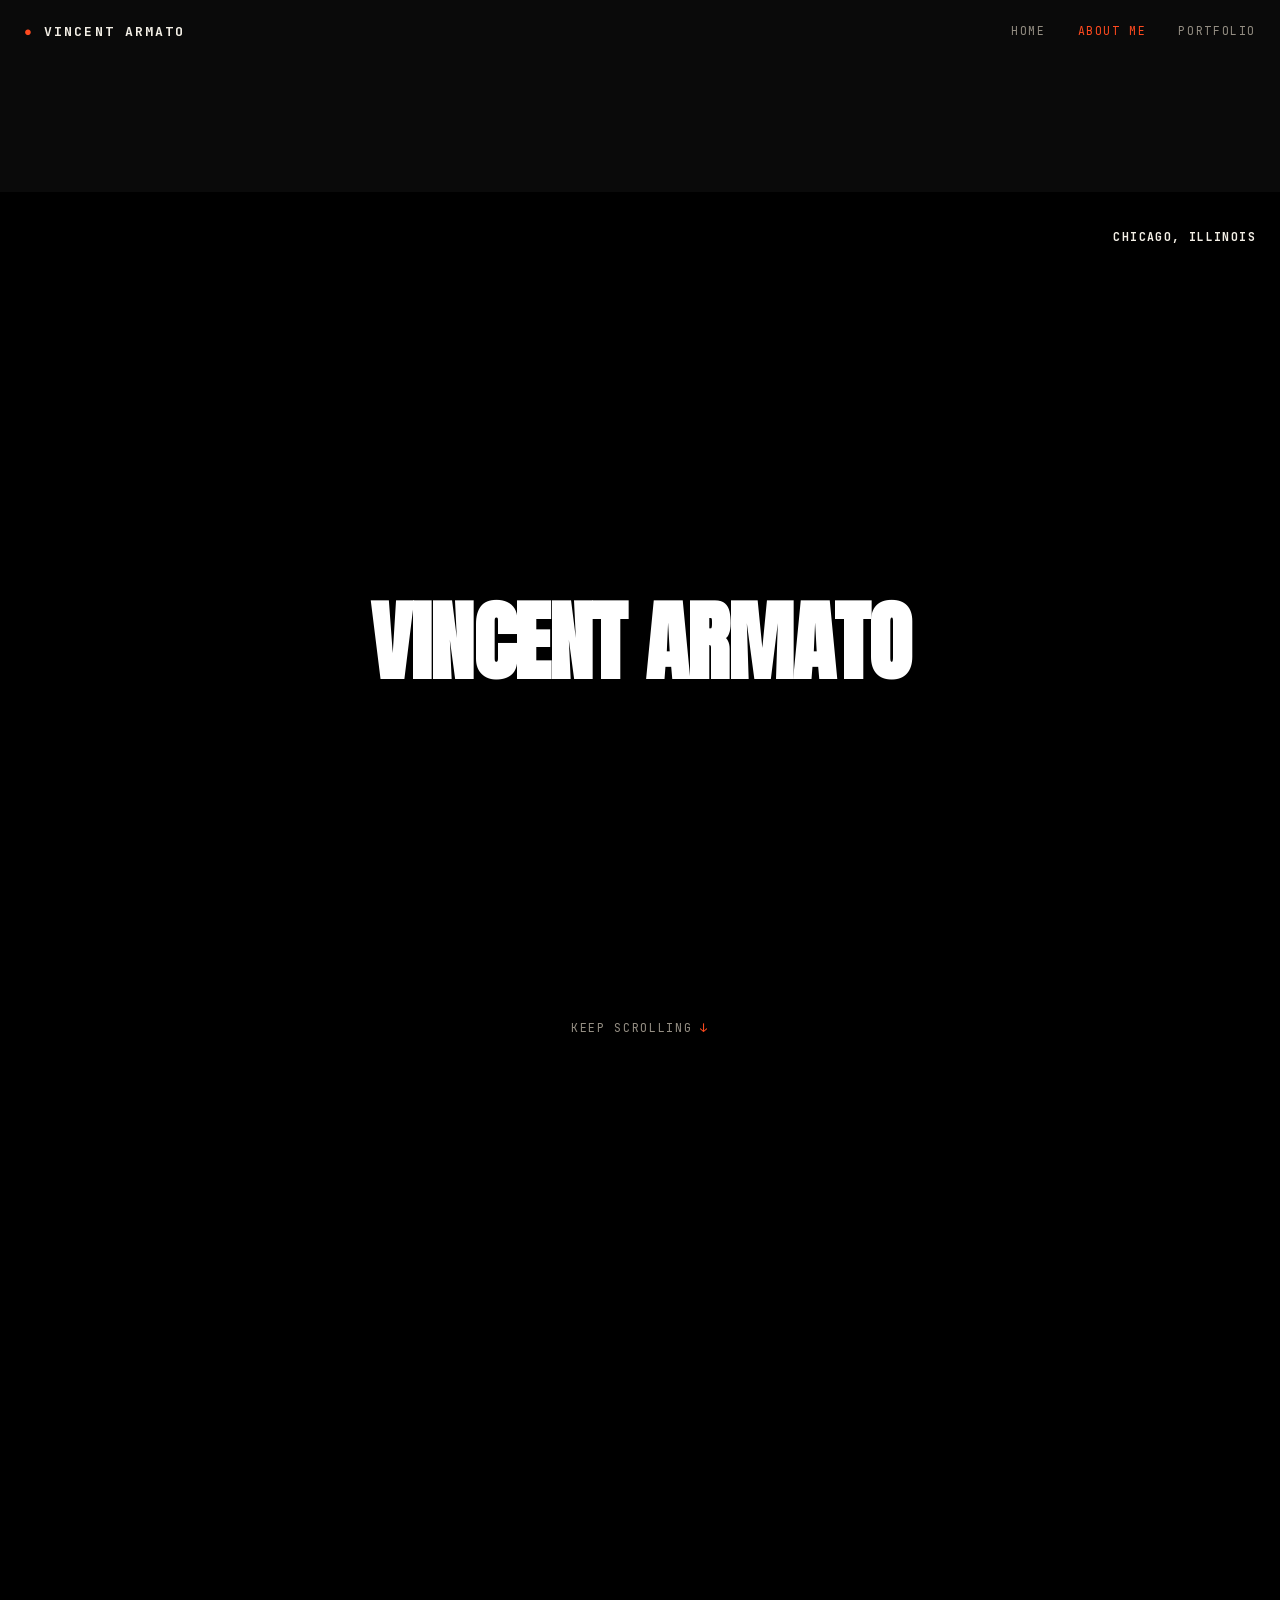
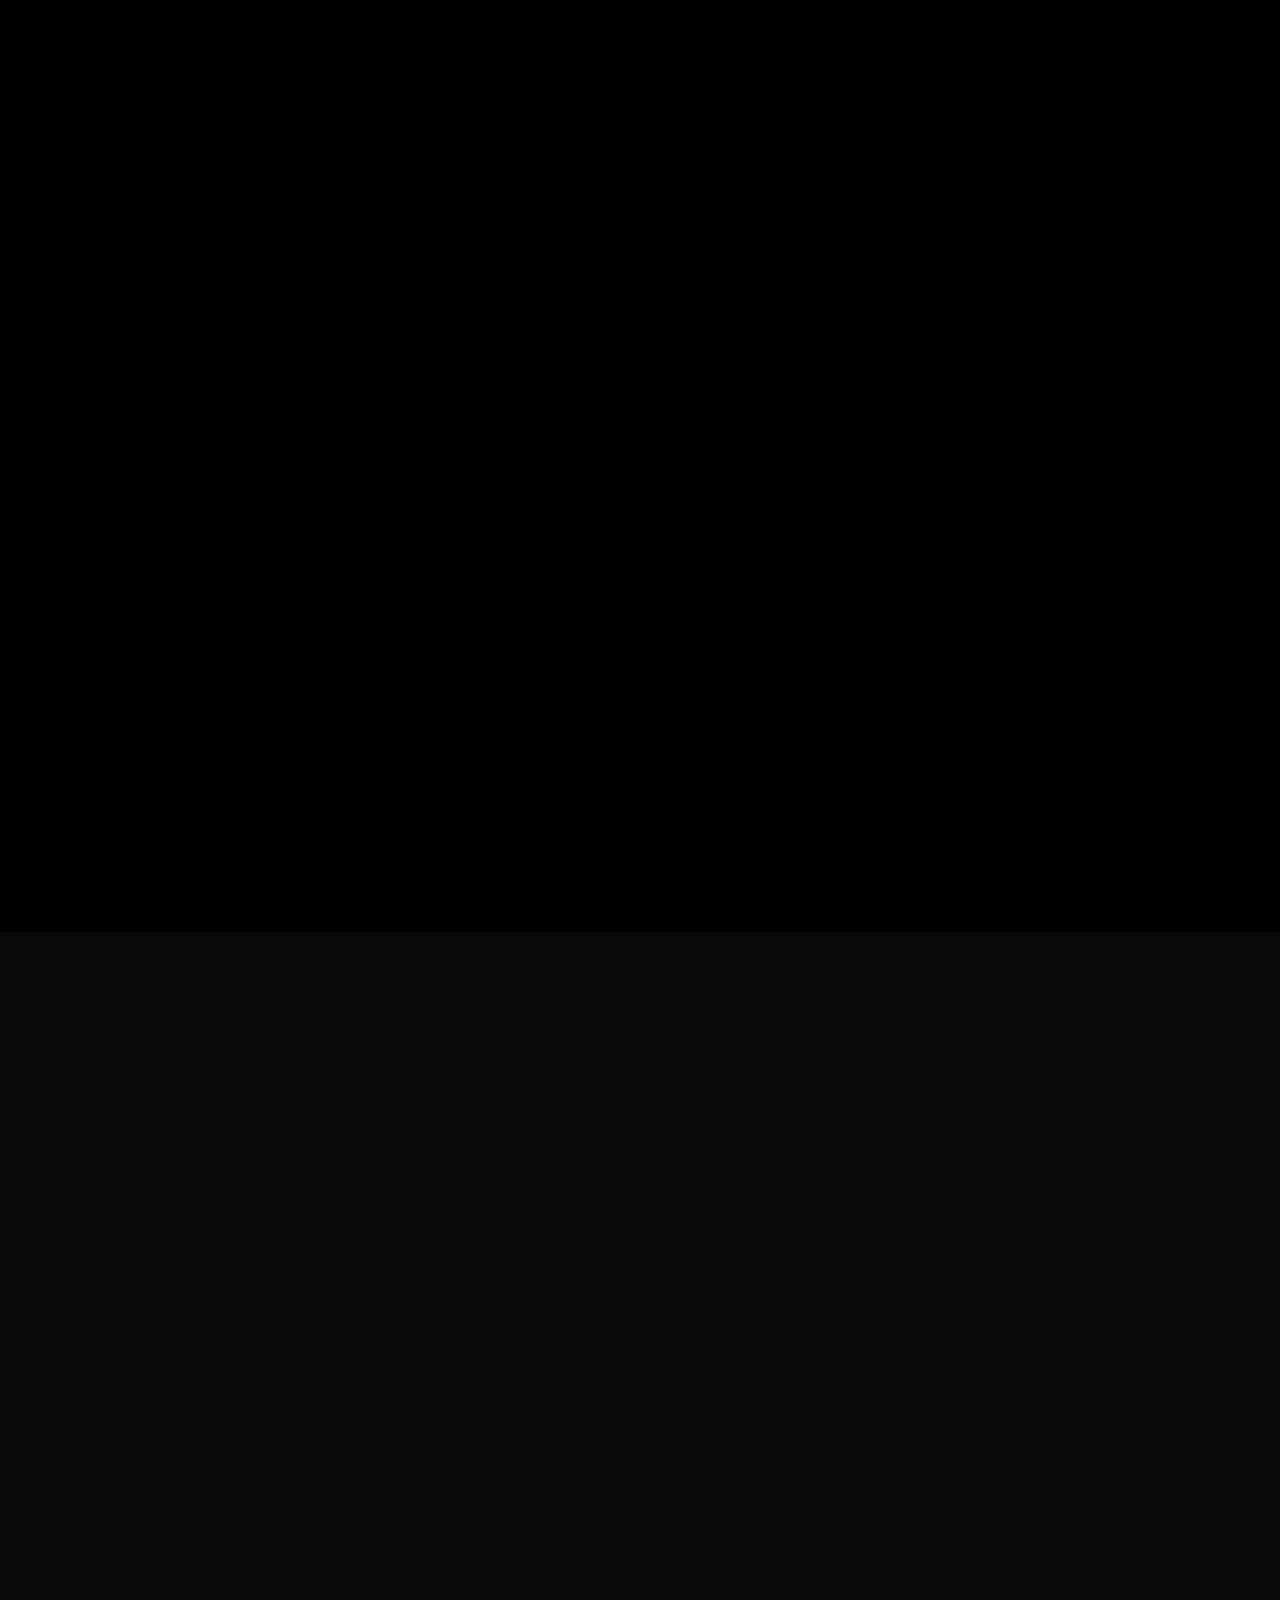
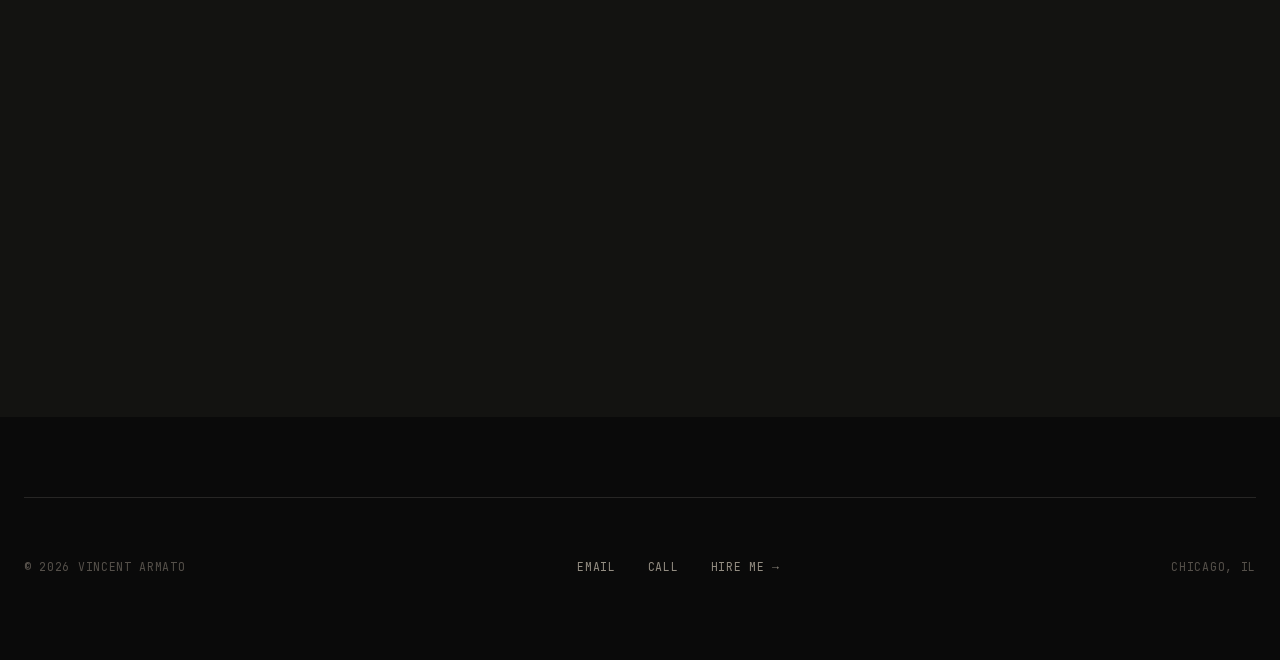
==== commit 510d50f5: "Self-host fonts (latin variable woff2, 92 KB) - removes render-blocking @import and the site's only " ====
--- a/about.html
+++ b/about.html
@@ -8,7 +8,10 @@
       name="description"
       content="Athlete, photographer, and videographer Vincent Armato — the story behind St. Charles East's primary media contractor and founder of GameTimeSnaps."
     />
-    <link rel="stylesheet" href="styles.css" />
+    <link rel="preload" href="assets/fonts/inter-latin-var.woff2" as="font" type="font/woff2" crossorigin />
+    <link rel="preload" href="assets/fonts/anton-latin-400.woff2" as="font" type="font/woff2" crossorigin />
+    <link rel="preload" href="assets/fonts/jetbrains-mono-latin-var.woff2" as="font" type="font/woff2" crossorigin />
+    <link rel="stylesheet" href="styles.css?v=2" />
     <link rel="icon" href="data:image/svg+xml,%3Csvg xmlns='http://www.w3.org/2000/svg' viewBox='0 0 100 100'%3E%3Ccircle cx='50' cy='50' r='42' fill='%23ff4a1f'/%3E%3Ccircle cx='50' cy='50' r='24' fill='%230a0a0a'/%3E%3Ccircle cx='50' cy='50' r='9' fill='%23ff4a1f'/%3E%3C/svg%3E" />
     <!-- Social share. Update og:url + og:image to absolute https URLs once the domain is live. -->
     <meta property="og:type" content="website" />
--- a/styles.css
+++ b/styles.css
@@ -1,4 +1,27 @@
-@import url('https://fonts.googleapis.com/css2?family=Anton&family=Inter:wght@400;500;600;700;800;900&family=JetBrains+Mono:wght@400;500;700&display=swap');
+/* Self-hosted fonts (latin subset, variable weight files) — no third-party
+   requests. Downloaded from Google Fonts; regenerate via the css2 API if the
+   families ever change. */
+@font-face {
+  font-family: 'Anton';
+  font-style: normal;
+  font-weight: 400;
+  font-display: swap;
+  src: url('assets/fonts/anton-latin-400.woff2') format('woff2');
+}
+@font-face {
+  font-family: 'Inter';
+  font-style: normal;
+  font-weight: 400 800;
+  font-display: swap;
+  src: url('assets/fonts/inter-latin-var.woff2') format('woff2');
+}
+@font-face {
+  font-family: 'JetBrains Mono';
+  font-style: normal;
+  font-weight: 400 700;
+  font-display: swap;
+  src: url('assets/fonts/jetbrains-mono-latin-var.woff2') format('woff2');
+}
 
 :root {
   --bg: #0a0a0a;
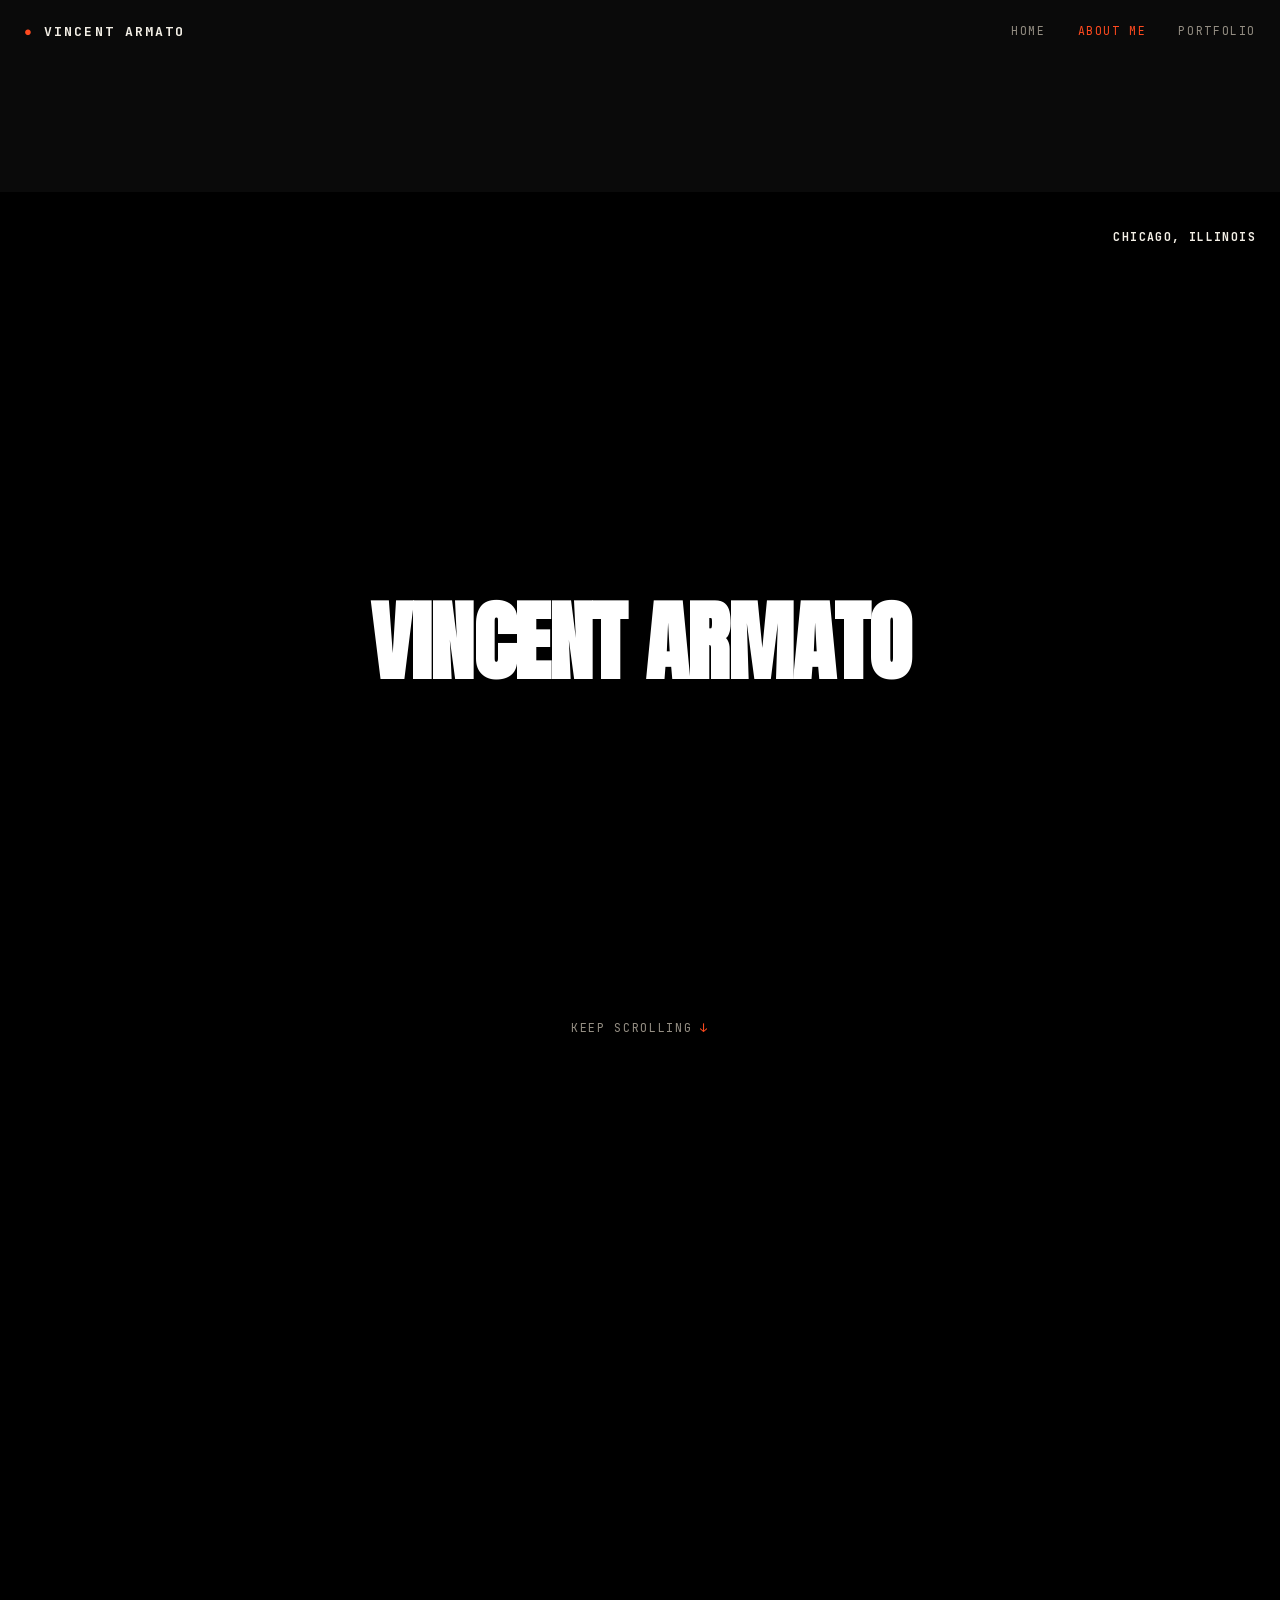
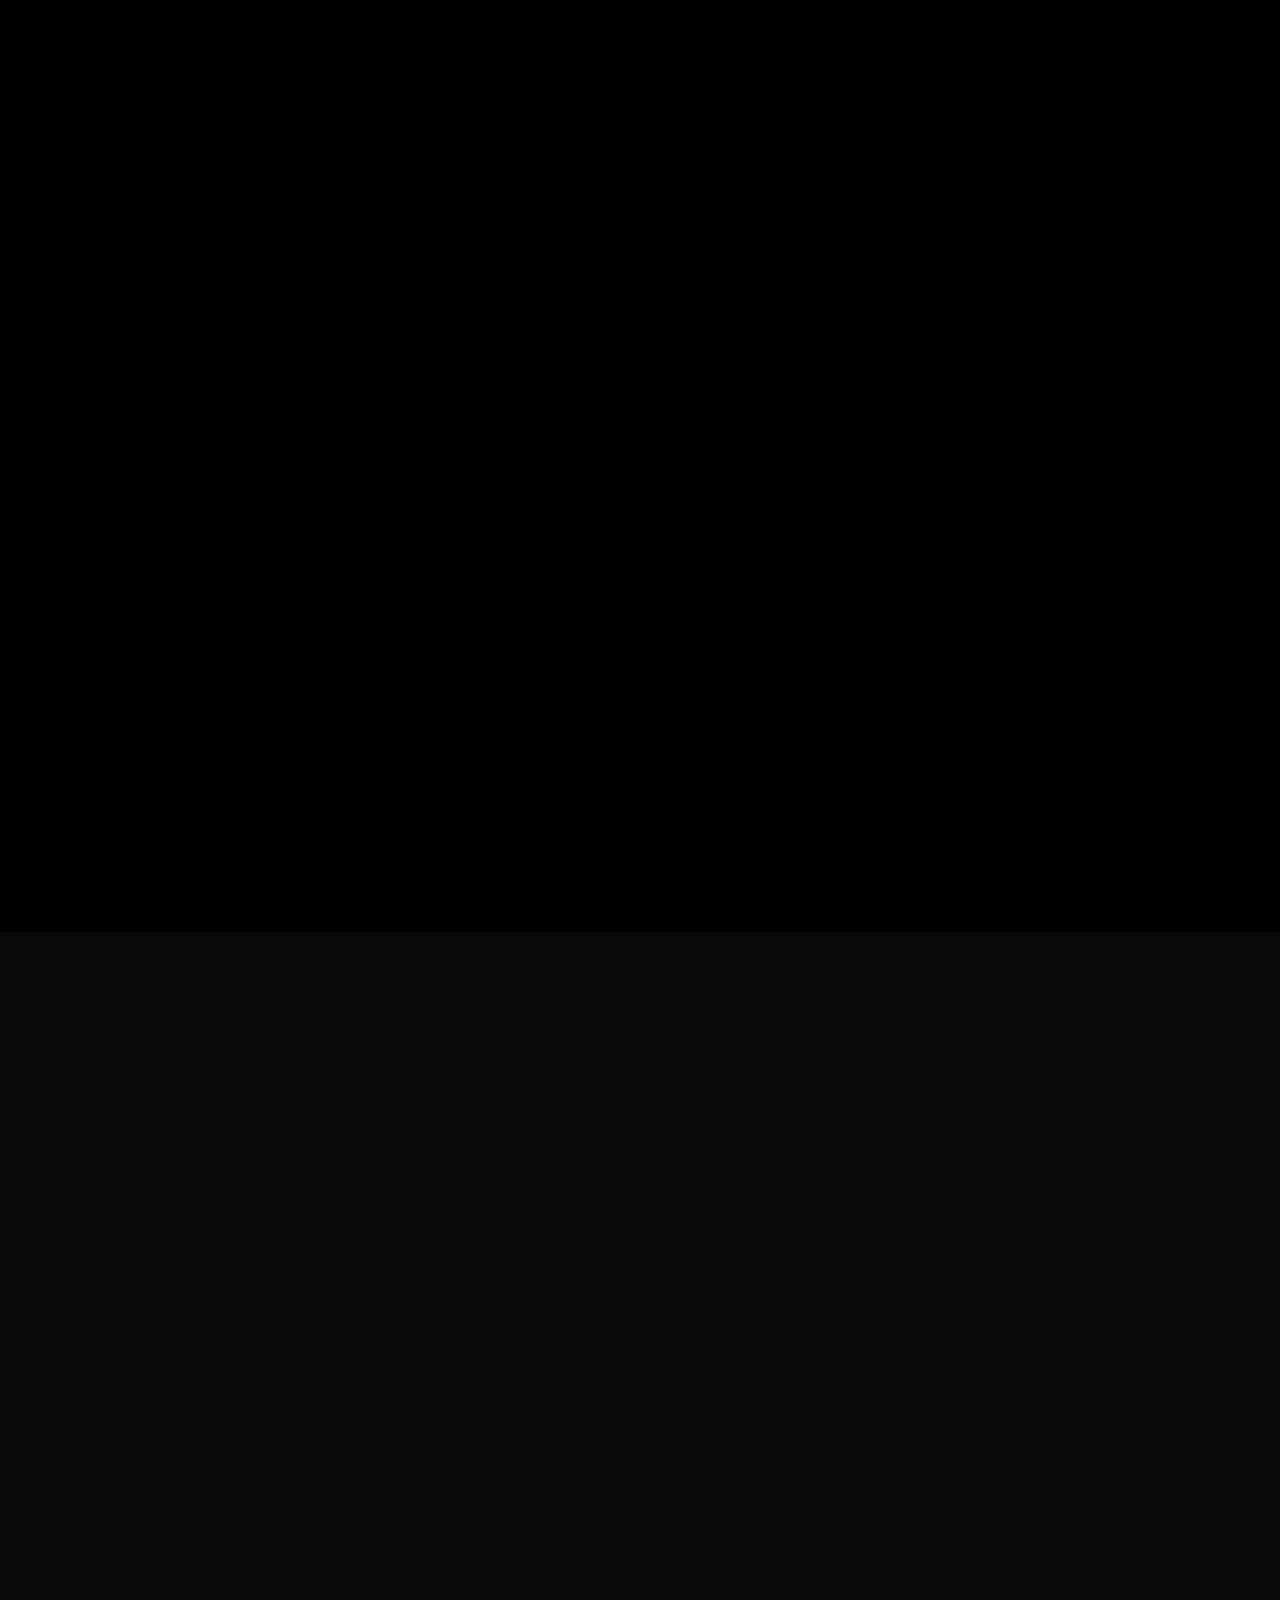
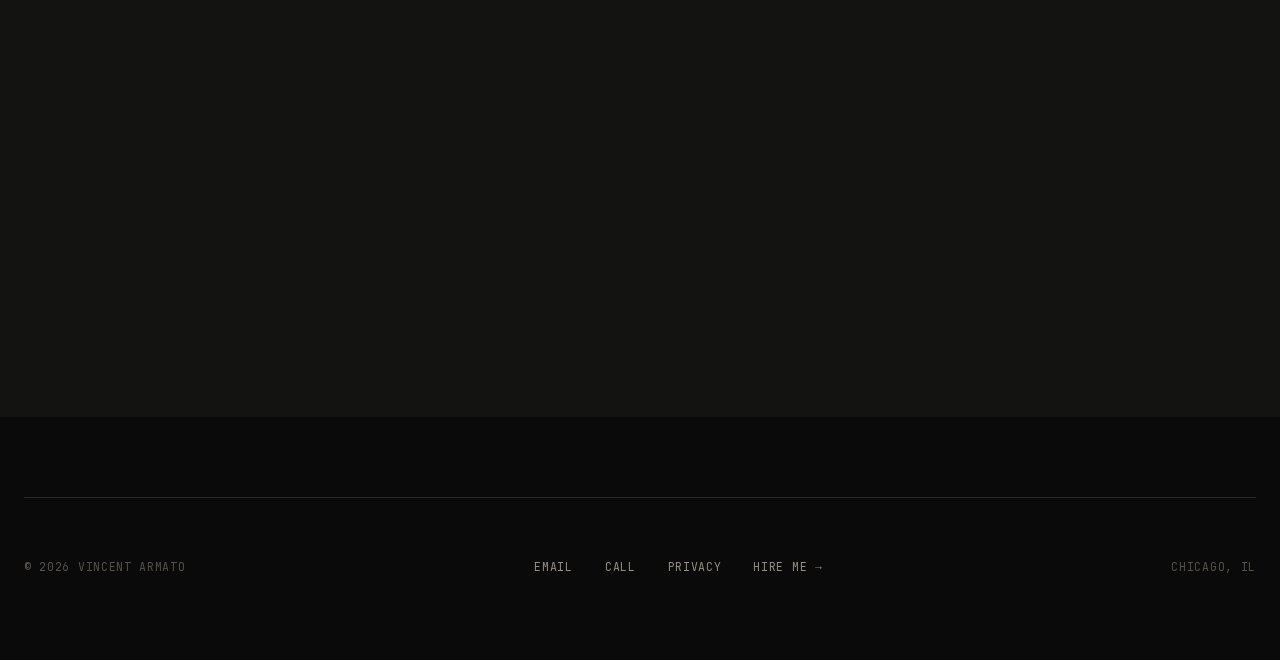
==== commit 0af002ff: "Add privacy page and footer links on every page Co-Authored-By: Claude Fable 5 <noreply@anthropic.co" ====
--- a/about.html
+++ b/about.html
@@ -398,6 +398,7 @@
         <p class="footer-links">
           <a href="mailto:vincentarmato.co@gmail.com">Email</a>
           <a href="tel:+16303382172">Call</a>
+          <a href="privacy.html">Privacy</a>
           <a href="#contact">Hire me &rarr;</a>
         </p>
         <p>Chicago, IL</p>
@@ -405,7 +406,30 @@
     </div>
 
     <script src="motion.js"></script>
-    <script src="assets/vendor/three.min.js"></script>
-    <script src="gallery3d.js"></script>
+    <script>
+      // Defer the 600 KB three.js bundle: the 3D hero boots once the page has
+      // finished loading (or on first interaction, whichever comes first), so
+      // it never competes with images and fonts for bandwidth.
+      (function () {
+        var loaded = false;
+        function loadGallery() {
+          if (loaded) return;
+          loaded = true;
+          var three = document.createElement('script');
+          three.src = 'assets/vendor/three.min.js';
+          three.onload = function () {
+            var g = document.createElement('script');
+            g.src = 'gallery3d.js?v=2';
+            document.body.appendChild(g);
+          };
+          document.body.appendChild(three);
+        }
+        if (document.readyState === 'complete') loadGallery();
+        else window.addEventListener('load', loadGallery, { once: true });
+        ['pointerdown', 'keydown', 'scroll', 'touchstart'].forEach(function (evt) {
+          window.addEventListener(evt, loadGallery, { once: true, passive: true });
+        });
+      })();
+    </script>
   </body>
 </html>
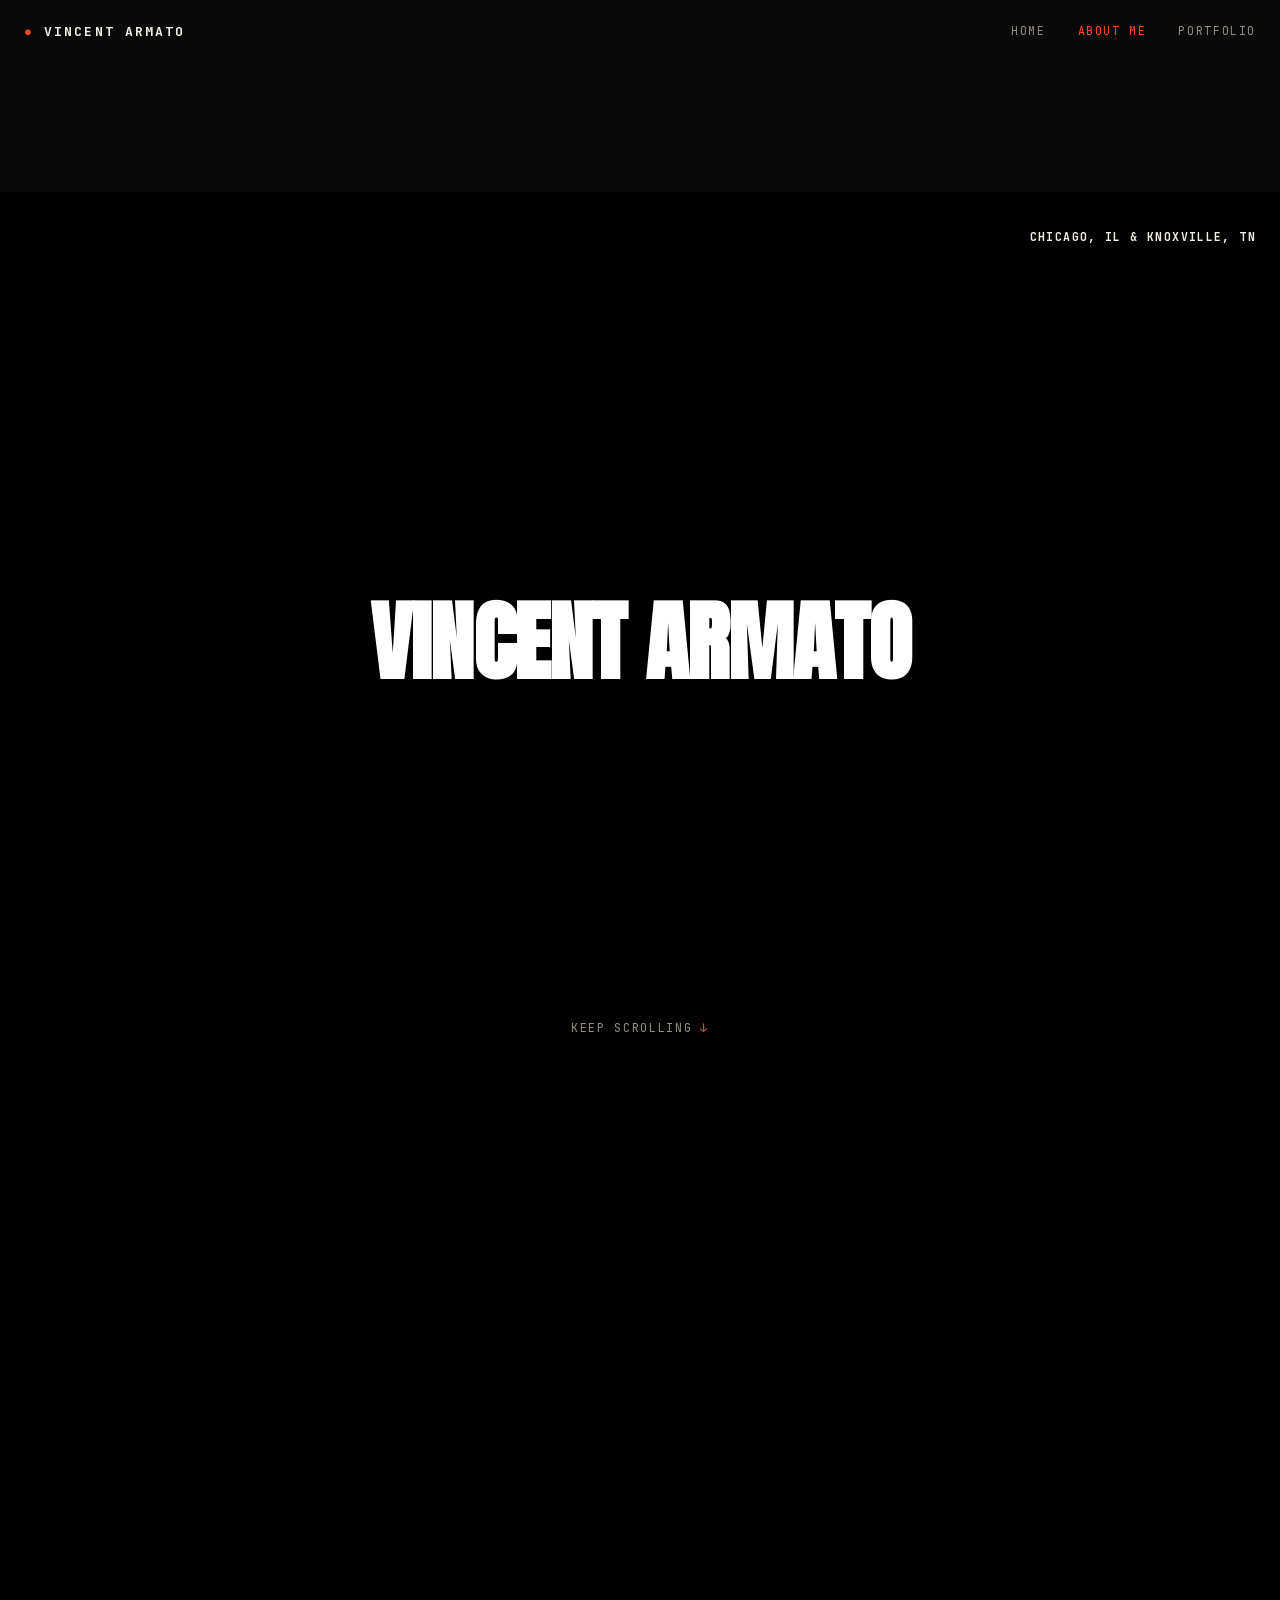
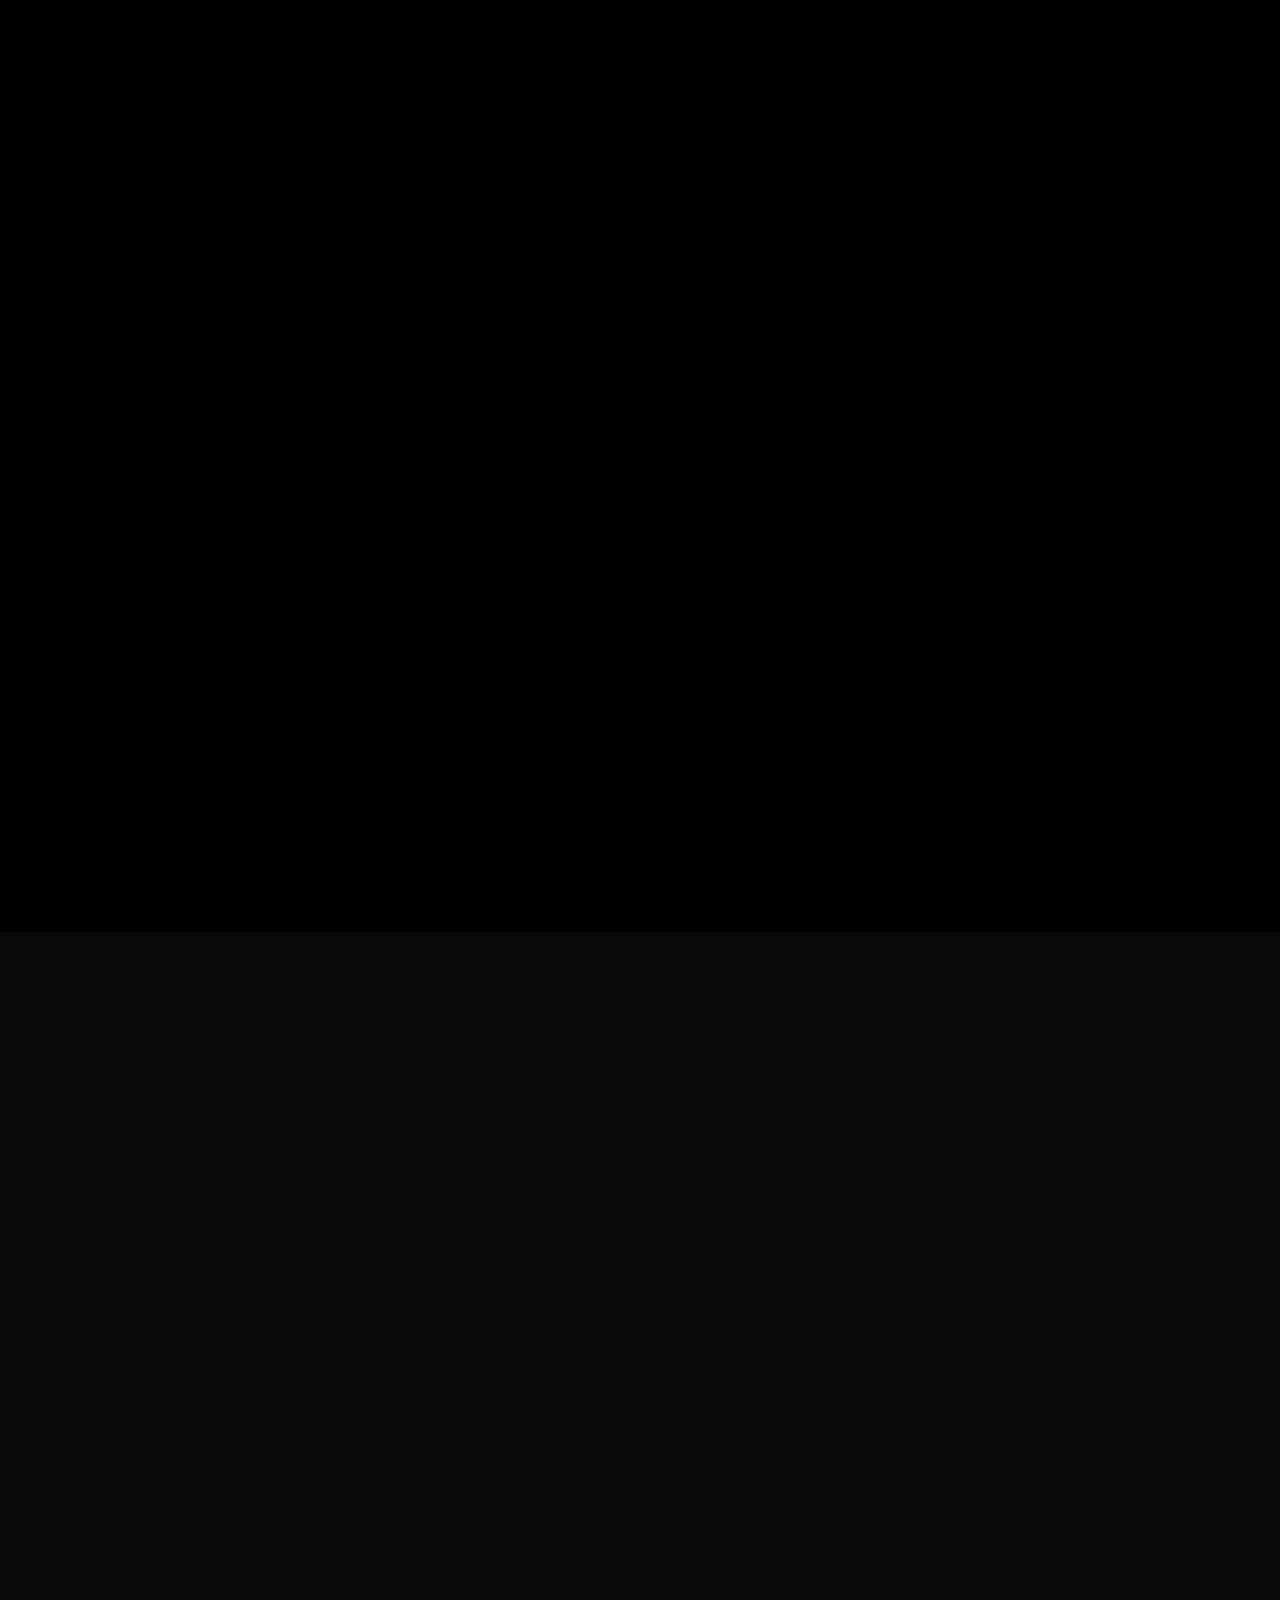
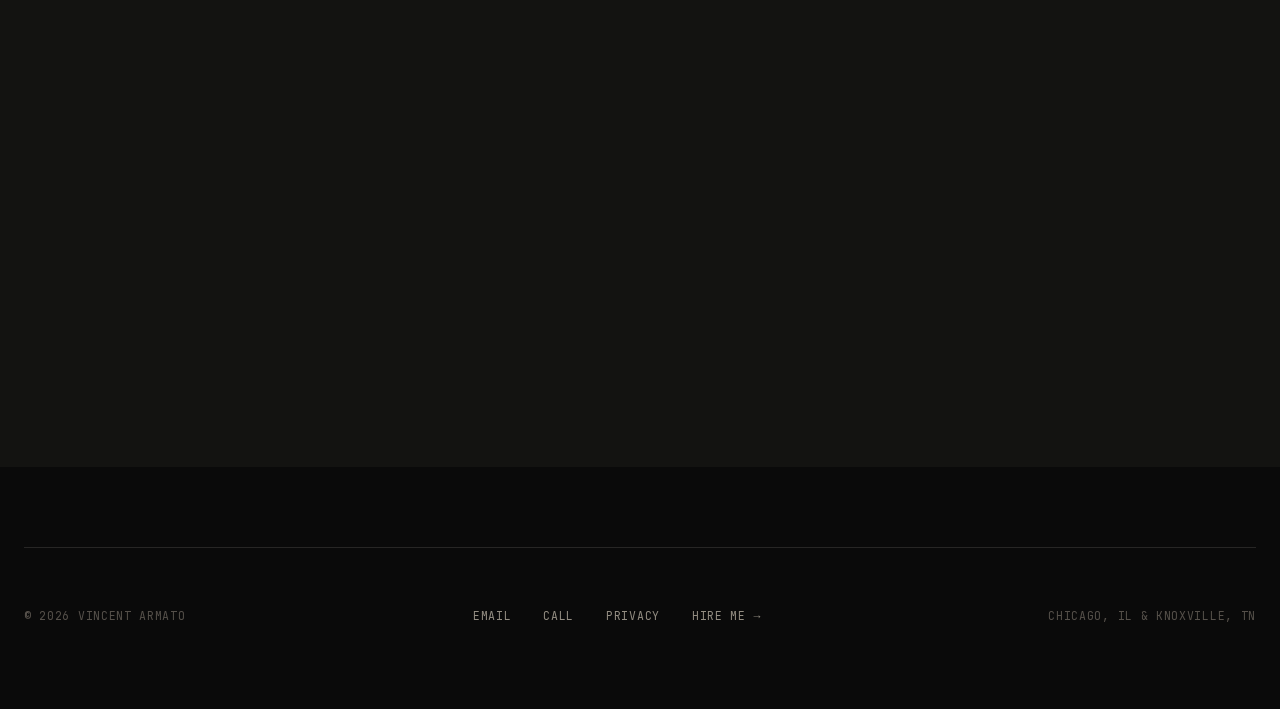
==== commit 4b89eec1: "Remove contractor claim, add Knoxville location, label Xtreme Comfort as VEI - Remove the inaccurate" ====
--- a/about.html
+++ b/about.html
@@ -6,7 +6,7 @@
     <title>About | Vincent Armato</title>
     <meta
       name="description"
-      content="Athlete, photographer, and videographer Vincent Armato — the story behind St. Charles East's primary media contractor and founder of GameTimeSnaps."
+      content="Athlete-turned-photographer and videographer Vincent Armato — the story behind GameTimeSnaps and Big Dog Media LLC."
     />
     <link rel="preload" href="assets/fonts/inter-latin-var.woff2" as="font" type="font/woff2" crossorigin />
     <link rel="preload" href="assets/fonts/anton-latin-400.woff2" as="font" type="font/woff2" crossorigin />
@@ -16,11 +16,11 @@
     <!-- Social share. Update og:url + og:image to absolute https URLs once the domain is live. -->
     <meta property="og:type" content="website" />
     <meta property="og:title" content="About — Vincent Armato" />
-    <meta property="og:description" content="Athlete-turned-photographer based in Chicago. Founder of GameTimeSnaps and Big Dog Media LLC." />
+    <meta property="og:description" content="Athlete-turned-photographer based in Chicago and Knoxville. Founder of GameTimeSnaps and Big Dog Media LLC." />
     <meta property="og:image" content="photos/homepage/hero-still.jpg" />
     <meta name="twitter:card" content="summary_large_image" />
     <meta name="twitter:title" content="About — Vincent Armato" />
-    <meta name="twitter:description" content="Athlete-turned-photographer based in Chicago. Founder of GameTimeSnaps and Big Dog Media LLC." />
+    <meta name="twitter:description" content="Athlete-turned-photographer based in Chicago and Knoxville. Founder of GameTimeSnaps and Big Dog Media LLC." />
     <meta name="twitter:image" content="photos/homepage/hero-still.jpg" />
     <script>document.documentElement.classList.add('js');</script>
   </head>
@@ -62,7 +62,7 @@
           <canvas class="film-canvas g3d-canvas" data-image-set="about" aria-hidden="true"></canvas>
 
           <div class="film-overlay film-meta">
-            <span>Chicago, Illinois</span>
+            <span>Chicago, IL &amp; Knoxville, TN</span>
           </div>
 
           <div class="film-overlay film-center">
@@ -172,7 +172,7 @@
           <p class="eyebrow">About</p>
           <h2 id="scene-story">In short.</h2>
         </div>
-        <p class="lead" data-reveal>I'm Vincent Armato — an athlete-turned-photographer and videographer based in Chicago, Illinois. I'm the founder of GAMETIMESNAPS and Big Dog Media LLC.</p>
+        <p class="lead" data-reveal>I'm Vincent Armato — an athlete-turned-photographer and videographer based in Chicago, Illinois and Knoxville, Tennessee. I'm the founder of GAMETIMESNAPS and Big Dog Media LLC.</p>
         <a class="btn btn-secondary" href="https://bigdogmediallc.com" target="_blank" rel="noreferrer" data-reveal>Visit Big Dog Media LLC</a>
       </section>
 
@@ -241,12 +241,13 @@
           <div class="resume-row" data-reveal>
             <div class="resume-row-head">
               <span class="resume-row-org-group">
-                <span class="resume-row-org">Xtreme Comfort</span>
+                <span class="resume-row-org">Xtreme Comfort (Virtual Enterprises International)</span>
                 <span class="resume-row-role">Chief Marketing Officer</span>
               </span>
               <span class="resume-row-date">Aug 2025 &mdash; May 2026</span>
             </div>
             <ul class="resume-row-bullets">
+              <li>Led marketing for a student-run simulated company in the VEI national program, competing and trading with schools across the VEI network.</li>
               <li>Create daily agendas for the marketing department.</li>
               <li>Develop and execute marketing campaigns to increase brand exposure.</li>
               <li>Manage social media presence and promotional strategy.</li>
@@ -401,7 +402,7 @@
           <a href="privacy.html">Privacy</a>
           <a href="#contact">Hire me &rarr;</a>
         </p>
-        <p>Chicago, IL</p>
+        <p>Chicago, IL &amp; Knoxville, TN</p>
       </footer>
     </div>
 
